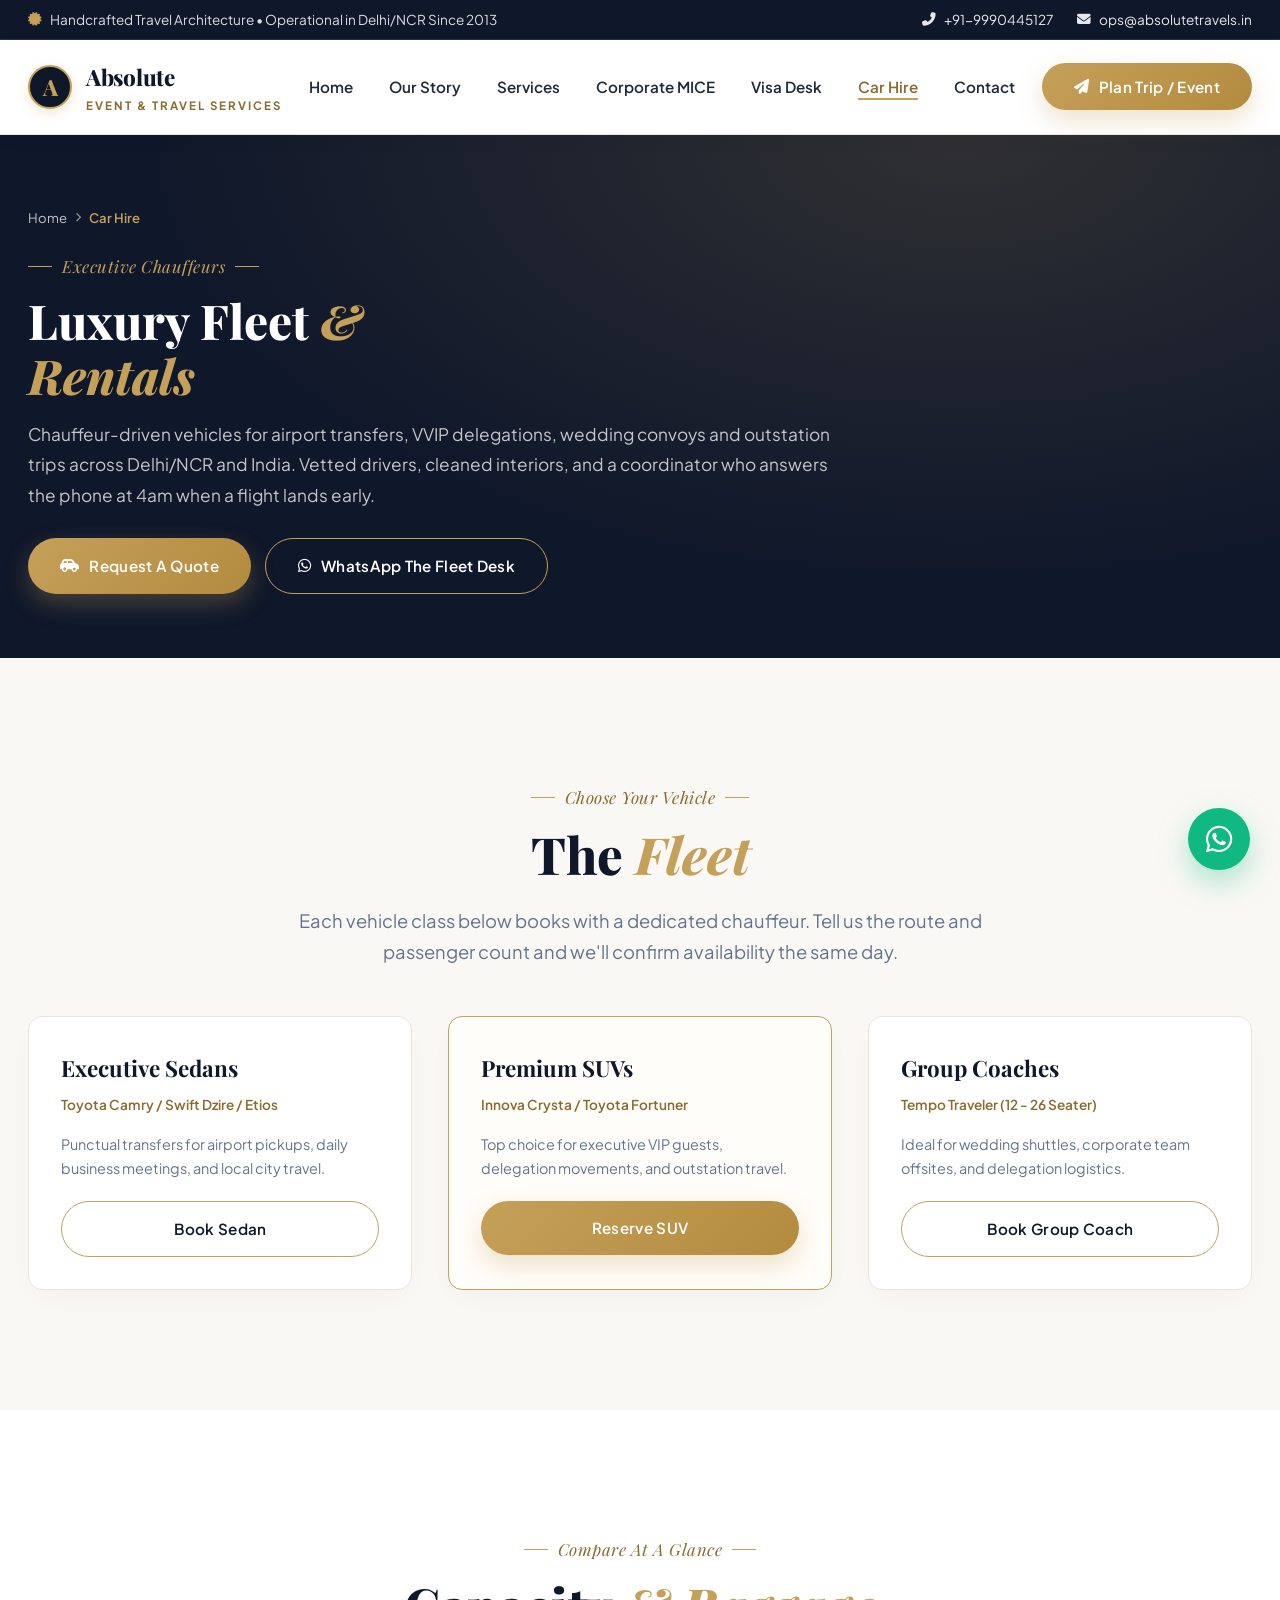
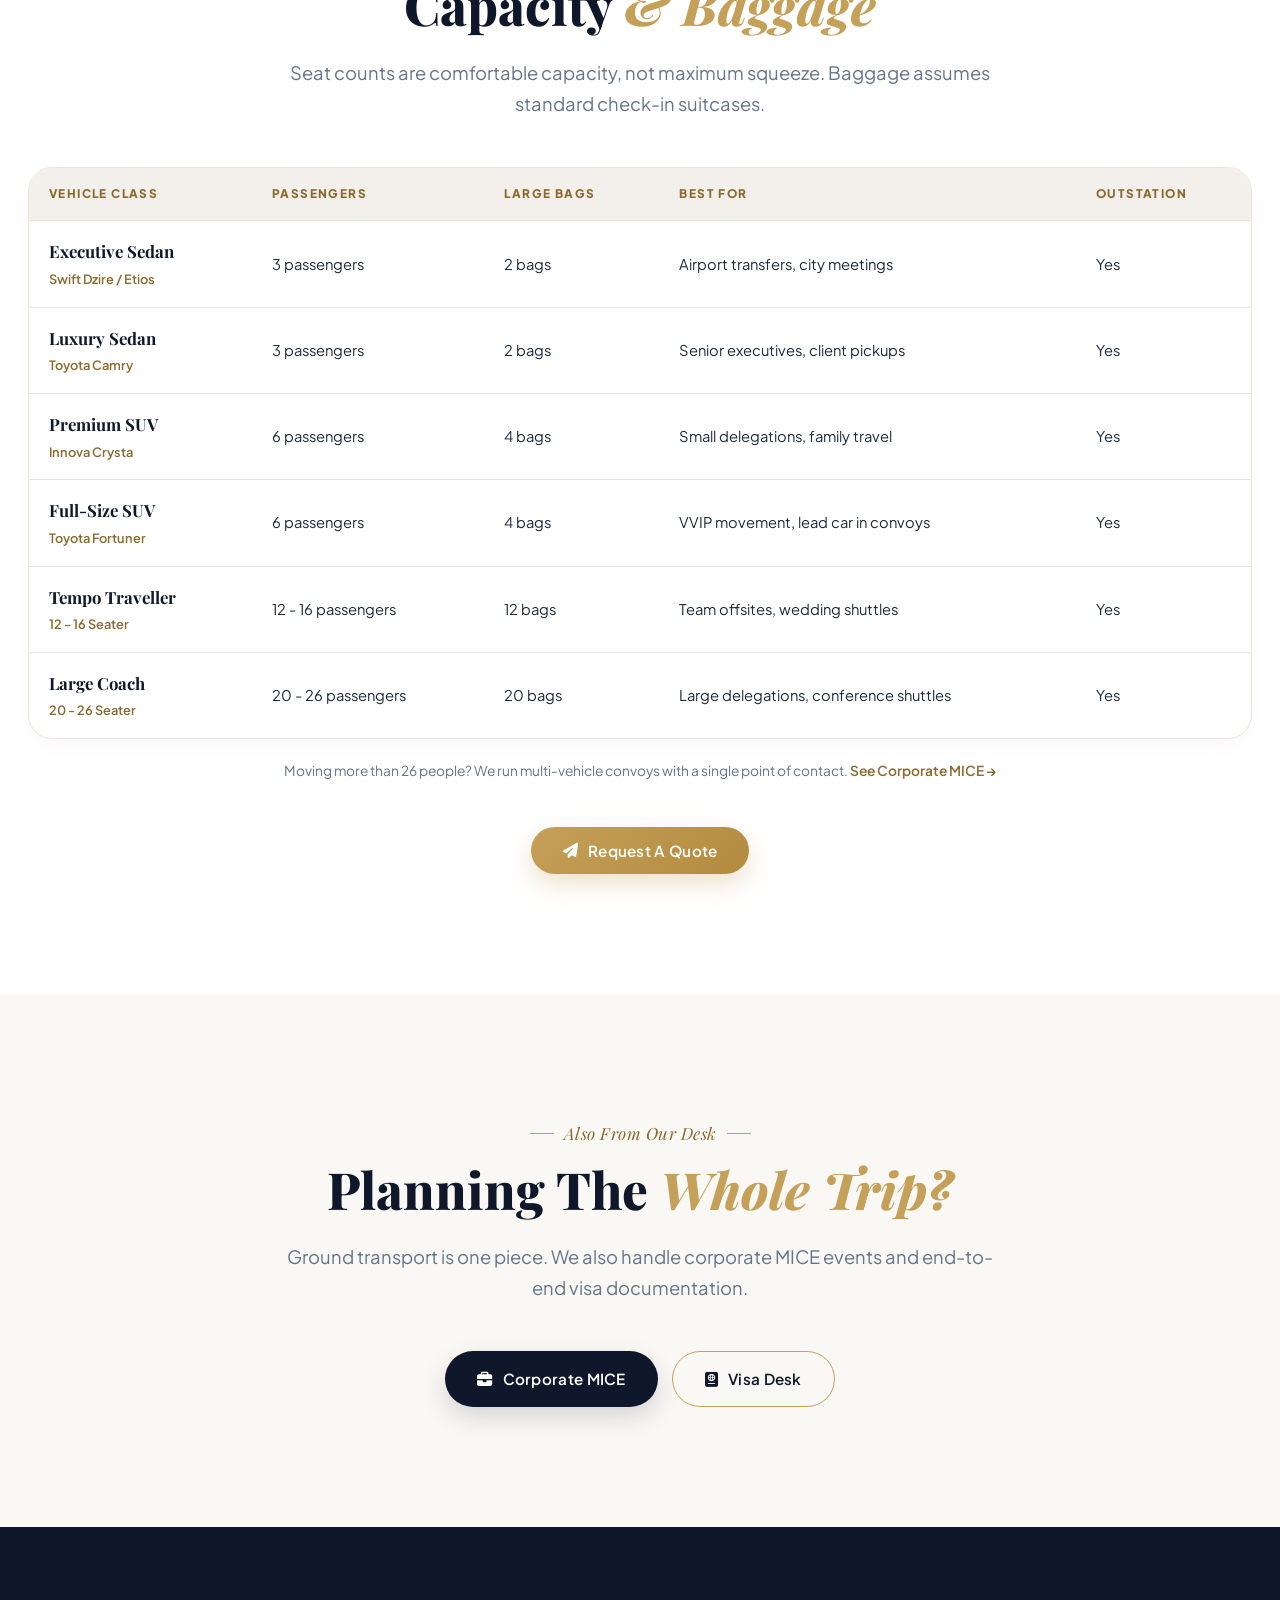
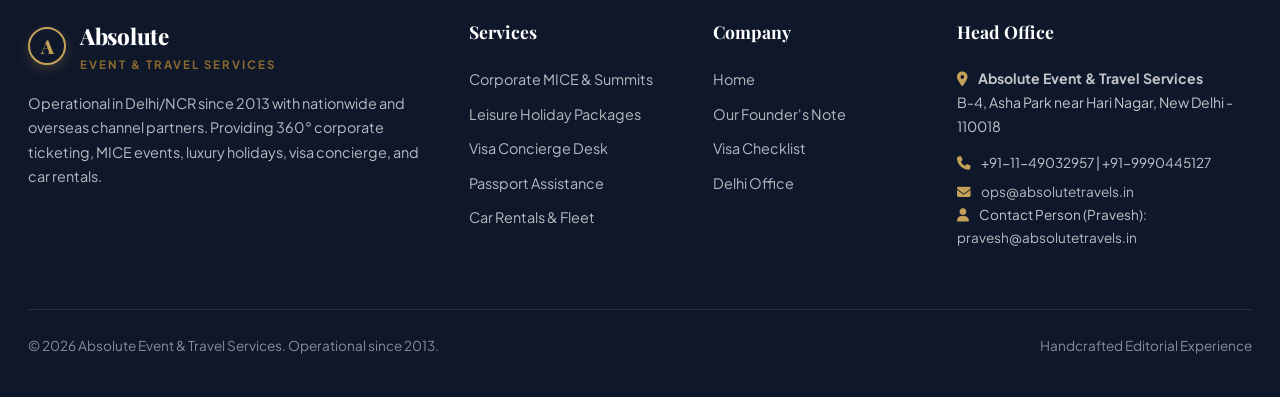
==== fleet.html @ 474b1822 "feat(site): split single page into Home / Visa / Fleet The site was one index.html with anchor navig" ====
<!DOCTYPE html>
<html lang="en">
<head>
  <meta charset="UTF-8">
  <meta name="viewport" content="width=device-width, initial-scale=1.0">
  <title>Car Rental Delhi NCR | Innova, Fortuner & Tempo Traveller Hire — Absolute Travels</title>
  <meta name="description" content="Chauffeur-driven car rental in Delhi/NCR since 2013. Executive sedans, Innova Crysta & Fortuner SUVs, and 12-26 seater Tempo Travellers for airport transfers, weddings, corporate offsites and outstation trips.">

  <!-- Canonical -->
  <link rel="canonical" href="https://absolutetravels.in/fleet.html">

  <link rel="icon" type="image/png" href="images/favicon.png">
  <link rel="apple-touch-icon" href="images/apple-touch-icon.png">

  <!-- OpenGraph -->
  <meta property="og:title" content="Executive Fleet & Car Rentals | Absolute Event & Travel Services">
  <meta property="og:description" content="Chauffeur-driven sedans, SUVs and group coaches across Delhi/NCR and outstation. Airport transfers, VVIP delegations and wedding convoys.">
  <meta property="og:type" content="website">
  <meta property="og:url" content="https://absolutetravels.in/fleet.html">
  <meta property="og:image" content="https://absolutetravels.in/images/hero_light.png">
  <meta name="twitter:card" content="summary_large_image">

  <!-- Fonts & Icons -->
  <link rel="preconnect" href="https://fonts.googleapis.com">
  <link rel="preconnect" href="https://fonts.gstatic.com" crossorigin>
  <link href="https://fonts.googleapis.com/css2?family=Playfair+Display:ital,wght@0,400;0,600;0,700;0,800;0,900;1,400;1,600&family=Plus+Jakarta+Sans:wght@300;400;500;600;700;800&family=Caveat:wght@600;700&display=swap" rel="stylesheet">
  <link rel="stylesheet" href="https://cdnjs.cloudflare.com/ajax/libs/font-awesome/6.4.0/css/all.min.css">

  <!-- Stylesheet -->
  <link rel="stylesheet" href="styles.css">

  <!-- Structured Data: Service + Breadcrumb -->
  <script type="application/ld+json">
  {
    "@context": "https://schema.org",
    "@type": "Service",
    "serviceType": "Chauffeur-Driven Car Rental",
    "name": "Executive Fleet & Car Rentals",
    "description": "Chauffeur-driven sedans, premium SUVs and 12-26 seater group coaches for airport transfers, corporate delegations, wedding convoys and outstation travel across Delhi/NCR and India.",
    "provider": {
      "@type": "TravelAgency",
      "name": "Absolute Event & Travel Services",
      "url": "https://absolutetravels.in/",
      "telephone": "+91-11-49032957",
      "address": {
        "@type": "PostalAddress",
        "streetAddress": "B-4, Asha Park near Hari Nagar",
        "addressLocality": "New Delhi",
        "postalCode": "110018",
        "addressRegion": "Delhi",
        "addressCountry": "IN"
      }
    },
    "areaServed": { "@type": "Place", "name": "Delhi NCR, India" }
  }
  </script>
  <script type="application/ld+json">
  {
    "@context": "https://schema.org",
    "@type": "BreadcrumbList",
    "itemListElement": [
      { "@type": "ListItem", "position": 1, "name": "Home", "item": "https://absolutetravels.in/" },
      { "@type": "ListItem", "position": 2, "name": "Car Hire", "item": "https://absolutetravels.in/fleet.html" }
    ]
  }
  </script>
</head>
<body>

  <!-- TOP ANNOUNCEMENT BAR -->
  <div class="top-bar">
    <div class="container">
      <div style="display: flex; align-items: center; gap: 8px;">
        <i class="fas fa-certificate" style="color: var(--color-gold);"></i>
        <span>Handcrafted Travel Architecture • Operational in Delhi/NCR Since 2013</span>
      </div>
      <div class="top-contacts">
        <a href="tel:+919990445127"><i class="fas fa-phone-alt"></i> +91-9990445127</a>
        <a href="mailto:ops@absolutetravels.in"><i class="fas fa-envelope"></i> ops@absolutetravels.in</a>
      </div>
    </div>
  </div>

  <!-- NAVIGATION BAR -->
  <nav class="navbar">
    <div class="container nav-container">
      <a href="index.html" class="brand-logo">
        <div class="stamp-logo">A</div>
        <div>
          <span class="brand-title">Absolute</span>
          <span class="brand-subtext">Event & Travel Services</span>
        </div>
      </a>

      <ul class="nav-links">
        <li><a href="index.html" class="nav-link">Home</a></li>
        <li><a href="index.html#story" class="nav-link">Our Story</a></li>
        <li><a href="index.html#services" class="nav-link">Services</a></li>
        <li><a href="index.html#mice" class="nav-link">Corporate MICE</a></li>
        <li><a href="visa.html" class="nav-link">Visa Desk</a></li>
        <li><a href="fleet.html" class="nav-link active">Car Hire</a></li>
        <li><a href="#contact" class="nav-link">Contact</a></li>
      </ul>

      <div style="display: flex; align-items: center; gap: 16px;">
        <button class="btn btn-gold trigger-modal nav-cta-desktop">
          <i class="fas fa-paper-plane"></i> Plan Trip / Event
        </button>
        <button class="nav-toggle" id="nav-toggle" aria-label="Open menu" aria-expanded="false" aria-controls="mobile-menu">
          <i class="fas fa-bars"></i>
        </button>
      </div>
    </div>

    <!-- MOBILE MENU (toggled ≤768px) -->
    <div class="mobile-menu" id="mobile-menu">
      <ul class="mobile-nav-links">
        <li><a href="index.html" class="mobile-nav-link">Home</a></li>
        <li><a href="index.html#story" class="mobile-nav-link">Our Story</a></li>
        <li><a href="index.html#services" class="mobile-nav-link">Services</a></li>
        <li><a href="index.html#mice" class="mobile-nav-link">Corporate MICE</a></li>
        <li><a href="visa.html" class="mobile-nav-link">Visa Desk</a></li>
        <li><a href="fleet.html" class="mobile-nav-link">Car Hire</a></li>
        <li><a href="#contact" class="mobile-nav-link">Contact</a></li>
      </ul>
      <button class="btn btn-gold trigger-modal" style="width: 100%; justify-content: center;">
        <i class="fas fa-paper-plane"></i> Plan Trip / Event
      </button>
    </div>
  </nav>

  <!-- ==========================================================================
       PAGE HERO
       ========================================================================== -->
  <header class="page-hero">
    <div class="container">
      <nav class="breadcrumb" aria-label="Breadcrumb">
        <a href="index.html">Home</a>
        <i class="fas fa-chevron-right" style="font-size: 0.6rem;"></i>
        <span aria-current="page">Car Hire</span>
      </nav>

      <span class="editorial-tag">Executive Chauffeurs</span>
      <h1 class="page-hero-title">Luxury Fleet <span>& Rentals</span></h1>
      <p class="page-hero-sub">
        Chauffeur-driven vehicles for airport transfers, VVIP delegations, wedding convoys and outstation
        trips across Delhi/NCR and India. Vetted drivers, cleaned interiors, and a coordinator who answers
        the phone at 4am when a flight lands early.
      </p>
      <div class="page-hero-actions">
        <button class="btn btn-gold trigger-modal">
          <i class="fas fa-car-side"></i> Request A Quote
        </button>
        <a href="https://wa.me/919990445127?text=Hello%20Absolute%20Travels!%20I%20would%20like%20a%20quote%20for%20car%20rental." target="_blank" rel="noopener" class="btn btn-outline-gold">
          <i class="fab fa-whatsapp"></i> WhatsApp The Fleet Desk
        </a>
      </div>
    </div>
  </header>

  <!-- ==========================================================================
       FLEET CARDS
       ========================================================================== -->
  <section class="fleet-section" id="fleet">
    <div class="container">
      <div style="text-align: center;">
        <span class="editorial-tag">Choose Your Vehicle</span>
        <h2 class="editorial-title">The <span>Fleet</span></h2>
        <p class="editorial-subtitle">Each vehicle class below books with a dedicated chauffeur. Tell us the route and passenger count and we'll confirm availability the same day.</p>
      </div>

      <div class="fleet-grid-light">
        <div class="fleet-item-white">
          <h3 style="font-family: var(--font-serif); font-size: 1.4rem; font-weight: 700; color: var(--color-navy); margin-bottom: 6px;">Executive Sedans</h3>
          <p style="font-size: 0.85rem; color: var(--color-gold-hover); font-weight: 600; margin-bottom: 16px;">Toyota Camry / Swift Dzire / Etios</p>
          <p style="font-size: 0.9rem; color: var(--text-muted); margin-bottom: 20px;">Punctual transfers for airport pickups, daily business meetings, and local city travel.</p>
          <a href="https://wa.me/919990445127?text=Hello%20Absolute%20Travels!%20I%20would%20like%20to%20book%20an%20Executive%20Sedan.%20Route%3A%20%0ADate%3A%20%0APassengers%3A%20" target="_blank" rel="noopener" class="btn btn-outline-gold" style="width: 100%; justify-content: center;">Book Sedan</a>
        </div>

        <div class="fleet-item-white" style="border-color: var(--color-gold); background: #FFFDF9;">
          <h3 style="font-family: var(--font-serif); font-size: 1.4rem; font-weight: 700; color: var(--color-navy); margin-bottom: 6px;">Premium SUVs</h3>
          <p style="font-size: 0.85rem; color: var(--color-gold-hover); font-weight: 600; margin-bottom: 16px;">Innova Crysta / Toyota Fortuner</p>
          <p style="font-size: 0.9rem; color: var(--text-muted); margin-bottom: 20px;">Top choice for executive VIP guests, delegation movements, and outstation travel.</p>
          <a href="https://wa.me/919990445127?text=Hello%20Absolute%20Travels!%20I%20would%20like%20to%20reserve%20a%20Premium%20SUV.%20Route%3A%20%0ADate%3A%20%0APassengers%3A%20" target="_blank" rel="noopener" class="btn btn-gold" style="width: 100%; justify-content: center;">Reserve SUV</a>
        </div>

        <div class="fleet-item-white">
          <h3 style="font-family: var(--font-serif); font-size: 1.4rem; font-weight: 700; color: var(--color-navy); margin-bottom: 6px;">Group Coaches</h3>
          <p style="font-size: 0.85rem; color: var(--color-gold-hover); font-weight: 600; margin-bottom: 16px;">Tempo Traveler (12 - 26 Seater)</p>
          <p style="font-size: 0.9rem; color: var(--text-muted); margin-bottom: 20px;">Ideal for wedding shuttles, corporate team offsites, and delegation logistics.</p>
          <a href="https://wa.me/919990445127?text=Hello%20Absolute%20Travels!%20I%20would%20like%20to%20book%20a%20Group%20Coach.%20Route%3A%20%0ADate%3A%20%0APassengers%3A%20" target="_blank" rel="noopener" class="btn btn-outline-gold" style="width: 100%; justify-content: center;">Book Group Coach</a>
        </div>
      </div>
    </div>
  </section>

  <!-- ==========================================================================
       CAPACITY & BAGGAGE SPECS
       This is the question every group booker actually has. Answering it on
       the page removes a round-trip before they'll ask for a quote.
       ========================================================================== -->
  <section class="services-section" style="background: var(--bg-surface);">
    <div class="container">
      <div style="text-align: center;">
        <span class="editorial-tag">Compare At A Glance</span>
        <h2 class="editorial-title">Capacity <span>& Baggage</span></h2>
        <p class="editorial-subtitle">Seat counts are comfortable capacity, not maximum squeeze. Baggage assumes standard check-in suitcases.</p>
      </div>

      <!-- VERIFY: confirm these seat/baggage figures against the actual fleet
           before this goes live. Getting a capacity number wrong on an airport
           run is the kind of error that loses a corporate account. -->
      <div class="spec-wrap">
        <table class="spec-table">
          <thead>
            <tr>
              <th scope="col">Vehicle Class</th>
              <th scope="col">Passengers</th>
              <th scope="col">Large Bags</th>
              <th scope="col">Best For</th>
              <th scope="col">Outstation</th>
            </tr>
          </thead>
          <tbody>
            <tr>
              <td><span class="spec-vehicle">Executive Sedan</span><span class="spec-models">Swift Dzire / Etios</span></td>
              <td>3 passengers</td>
              <td>2 bags</td>
              <td>Airport transfers, city meetings</td>
              <td>Yes</td>
            </tr>
            <tr>
              <td><span class="spec-vehicle">Luxury Sedan</span><span class="spec-models">Toyota Camry</span></td>
              <td>3 passengers</td>
              <td>2 bags</td>
              <td>Senior executives, client pickups</td>
              <td>Yes</td>
            </tr>
            <tr>
              <td><span class="spec-vehicle">Premium SUV</span><span class="spec-models">Innova Crysta</span></td>
              <td>6 passengers</td>
              <td>4 bags</td>
              <td>Small delegations, family travel</td>
              <td>Yes</td>
            </tr>
            <tr>
              <td><span class="spec-vehicle">Full-Size SUV</span><span class="spec-models">Toyota Fortuner</span></td>
              <td>6 passengers</td>
              <td>4 bags</td>
              <td>VVIP movement, lead car in convoys</td>
              <td>Yes</td>
            </tr>
            <tr>
              <td><span class="spec-vehicle">Tempo Traveller</span><span class="spec-models">12 - 16 Seater</span></td>
              <td>12 - 16 passengers</td>
              <td>12 bags</td>
              <td>Team offsites, wedding shuttles</td>
              <td>Yes</td>
            </tr>
            <tr>
              <td><span class="spec-vehicle">Large Coach</span><span class="spec-models">20 - 26 Seater</span></td>
              <td>20 - 26 passengers</td>
              <td>20 bags</td>
              <td>Large delegations, conference shuttles</td>
              <td>Yes</td>
            </tr>
          </tbody>
        </table>
      </div>

      <p style="text-align: center; font-size: 0.86rem; color: var(--text-muted); margin-top: 20px;">
        Moving more than 26 people? We run multi-vehicle convoys with a single point of contact.
        <a href="index.html#mice" style="color: var(--color-gold-hover); font-weight: 600;">See Corporate MICE →</a>
      </p>

      <div style="text-align: center; margin-top: 44px;">
        <button class="btn btn-gold trigger-modal">
          <i class="fas fa-paper-plane"></i> Request A Quote
        </button>
      </div>
    </div>
  </section>

  <!-- ==========================================================================
       CROSS-LINK: don't dead-end the page
       ========================================================================== -->
  <section class="fleet-section">
    <div class="container">
      <div style="text-align: center;">
        <span class="editorial-tag">Also From Our Desk</span>
        <h2 class="editorial-title">Planning The <span>Whole Trip?</span></h2>
        <p class="editorial-subtitle">Ground transport is one piece. We also handle corporate MICE events and end-to-end visa documentation.</p>
        <div style="display: flex; gap: 14px; justify-content: center; flex-wrap: wrap; margin-top: 8px;">
          <a href="index.html#mice" class="btn btn-navy"><i class="fas fa-briefcase"></i> Corporate MICE</a>
          <a href="visa.html" class="btn btn-outline-gold"><i class="fas fa-passport"></i> Visa Desk</a>
        </div>
      </div>
    </div>
  </section>

  <!-- ==========================================================================
       EDITORIAL FOOTER & CONTACT
       Keep this block byte-identical across index.html / visa.html / fleet.html
       ========================================================================== -->
  <footer class="footer-editorial" id="contact">
    <div class="container">
      <div class="footer-grid-editorial">
        <div>
          <div class="brand-logo" style="margin-bottom: 16px;">
            <div class="stamp-logo" style="width: 38px; height: 38px; font-size: 1.2rem;">A</div>
            <div>
              <span class="brand-title" style="color: #FFF;">Absolute</span>
              <span class="brand-subtext">Event & Travel Services</span>
            </div>
          </div>
          <p style="font-size: 0.9rem; color: rgba(255,255,255,0.7); line-height: 1.7;">
            Operational in Delhi/NCR since 2013 with nationwide and overseas channel partners. Providing 360° corporate ticketing, MICE events, luxury holidays, visa concierge, and car rentals.
          </p>
        </div>

        <div>
          <h4 style="font-family: var(--font-serif); font-size: 1.1rem; color: #FFF; margin-bottom: 20px;">Services</h4>
          <ul style="list-style: none; display: flex; flex-direction: column; gap: 10px; font-size: 0.9rem;">
            <li><a href="index.html#mice">Corporate MICE & Summits</a></li>
            <li><a href="index.html#services">Leisure Holiday Packages</a></li>
            <li><a href="visa.html">Visa Concierge Desk</a></li>
            <li><a href="visa.html">Passport Assistance</a></li>
            <li><a href="fleet.html">Car Rentals & Fleet</a></li>
          </ul>
        </div>

        <div>
          <h4 style="font-family: var(--font-serif); font-size: 1.1rem; color: #FFF; margin-bottom: 20px;">Company</h4>
          <ul style="list-style: none; display: flex; flex-direction: column; gap: 10px; font-size: 0.9rem;">
            <li><a href="index.html">Home</a></li>
            <li><a href="index.html#story">Our Founder's Note</a></li>
            <li><a href="visa.html">Visa Checklist</a></li>
            <li><a href="index.html#contact">Delhi Office</a></li>
          </ul>
        </div>

        <div>
          <h4 style="font-family: var(--font-serif); font-size: 1.1rem; color: #FFF; margin-bottom: 20px;">Head Office</h4>
          <p style="font-size: 0.88rem; color: rgba(255,255,255,0.75); line-height: 1.7; margin-bottom: 12px;">
            <i class="fas fa-map-marker-alt" style="color: var(--color-gold); margin-right: 8px;"></i>
            <strong>Absolute Event & Travel Services</strong><br>
            B-4, Asha Park near Hari Nagar, New Delhi - 110018
          </p>
          <p style="font-size: 0.85rem; color: rgba(255,255,255,0.75); margin-bottom: 6px;">
            <i class="fas fa-phone" style="color: var(--color-gold); margin-right: 8px;"></i> +91-11-49032957 | +91-9990445127
          </p>
          <p style="font-size: 0.85rem; color: rgba(255,255,255,0.75);">
            <i class="fas fa-envelope" style="color: var(--color-gold); margin-right: 8px;"></i> <a href="mailto:ops@absolutetravels.in">ops@absolutetravels.in</a><br>
            <i class="fas fa-user" style="color: var(--color-gold); margin-right: 8px;"></i> Contact Person (Pravesh): <a href="mailto:pravesh@absolutetravels.in">pravesh@absolutetravels.in</a>
          </p>
        </div>
      </div>

      <div style="border-top: 1px solid rgba(255,255,255,0.1); padding-top: 24px; display: flex; justify-content: space-between; align-items: center; font-size: 0.85rem; color: rgba(255,255,255,0.5);">
        <p>© 2026 Absolute Event & Travel Services. Operational since 2013.</p>
        <p>Handcrafted Editorial Experience</p>
      </div>
    </div>
  </footer>

  <!-- MODAL INQUIRY POPUP (LIGHT THEME) -->
  <div class="modal-backdrop-light" id="inquiry-modal" role="dialog" aria-modal="true" aria-labelledby="modal-heading">
    <div class="modal-card-light">
      <button class="modal-close" aria-label="Close inquiry form" style="position: absolute; top: 20px; right: 20px; background: none; border: none; font-size: 1.5rem; cursor: pointer; color: var(--text-muted);">&times;</button>

      <span class="editorial-tag" style="margin-bottom: 8px;">Direct Desk</span>
      <h3 id="modal-heading" style="font-family: var(--font-serif); font-size: 1.8rem; font-weight: 800; color: var(--color-navy); margin-bottom: 8px;">
        Plan Your Travel or Event
      </h3>
      <p style="font-size: 0.9rem; color: var(--text-muted); margin-bottom: 24px;">
        Fill out your details and Pravesh or a senior travel consultant will connect with you within 30 minutes.
      </p>

      <form id="modal-inquiry-form">
        <input type="hidden" name="access_key" value="988f6dc3-a239-4a34-829d-a376a994d386">
        <input type="hidden" name="subject" value="New Website Inquiry — Absolute Travels">
        <input type="hidden" name="from_name" value="Absolute Travels Website">
        <!-- honeypot: bots fill this, humans don't -->
        <input type="checkbox" name="botcheck" tabindex="-1" autocomplete="off" style="display:none">

        <div class="field-group" style="margin-bottom: 16px;">
          <label>Your Full Name</label>
          <input type="text" class="input-light" id="modal-name" name="name" placeholder="e.g. Rahul Verma" required>
        </div>

        <div class="field-group" style="margin-bottom: 16px;">
          <label>Mobile Number / WhatsApp</label>
          <input type="tel" class="input-light" id="modal-phone" name="phone" placeholder="e.g. +91 98765 43210" required>
        </div>

        <div class="field-group" style="margin-bottom: 16px;">
          <label>Service Category</label>
          <!-- pre-selected to this page's service -->
          <select class="input-light" id="modal-service-type" name="service">
            <option value="car" selected>Executive Car Rental</option>
            <option value="corporate">Corporate MICE / Event Summit</option>
            <option value="holiday">Bespoke Holiday Package</option>
            <option value="visa">Visa / Passport Assistance</option>
          </select>
        </div>

        <div class="field-group" style="margin-bottom: 24px;">
          <label>Event / Journey Notes</label>
          <textarea class="input-light" id="modal-notes" name="notes" rows="3" placeholder="Pickup and drop locations, dates, number of passengers, and how many days you need the vehicle..."></textarea>
        </div>

        <button type="submit" class="btn btn-gold" style="width: 100%; justify-content: center; font-size: 1rem;">
          <i class="fab fa-whatsapp"></i> Send Inquiry
        </button>

        <p id="modal-status" class="modal-status" role="status" aria-live="polite"></p>
      </form>
    </div>
  </div>

  <!-- FLOATING WHATSAPP BUTTON -->
  <a href="https://wa.me/919990445127?text=Hello%20Absolute%20Travels!%20I%20would%20like%20a%20quote%20for%20car%20rental." target="_blank" rel="noopener" class="whatsapp-concierge" aria-label="Direct WhatsApp Concierge">
    <i class="fab fa-whatsapp"></i>
  </a>

  <!-- Script -->
  <script src="script.js"></script>
</body>
</html>
---- styles.css ----
/* ==========================================================================
   ABSOLUTE EVENT & TRAVEL SERVICES — LUXURY EDITORIAL WHITE THEME
   Aesthetic: High-End Editorial, Warm Alabaster, Champagne Gold & Royal Navy
   Inspired by: Condé Nast Traveler & Bespoke Luxury Event Concierges
   ========================================================================== */

@import url('https://fonts.googleapis.com/css2?family=Playfair+Display:ital,wght@0,400;0,600;0,700;0,800;0,900;1,400;1,600&family=Plus+Jakarta+Sans:wght@300;400;500;600;700;800&family=Caveat:wght@600;700&display=swap');

:root {
  /* Color Palette — Luxury White Theme */
  --bg-body: #FAF8F5;          /* Warm Porcelain / Alabaster */
  --bg-surface: #FFFFFF;       /* Crisp Pure White */
  --bg-subtle: #F3EFEA;        /* Soft Warm Sand */
  --bg-dark-accent: #0F172A;   /* Royal Deep Navy for High Contrast */
  
  --color-gold: #C5A059;       /* Champagne Royal Gold (decorative fills only) */
  --color-gold-hover: #8A6A2E; /* Darkened for WCAG AA text contrast on light bg */
  --color-gold-light: #F7F3E9;
  --color-emerald: #0F766E;    /* Refined Emerald */
  --color-navy: #0F172A;       /* Deep Navy Text */
  
  --text-main: #1E293B;        /* High-contrast Slate Text */
  --text-muted: #64748B;       /* Warm Medium Grey */
  --text-light: #94A3B8;
  
  --border-light: #EBE6DC;     /* Warm Gold-tinted border */
  --border-gold: rgba(197, 160, 89, 0.4);
  
  /* Radii & Shadows */
  --radius-sm: 6px;
  --radius-md: 14px;
  --radius-lg: 24px;
  --radius-full: 9999px;
  
  --shadow-soft: 0 10px 30px -10px rgba(15, 23, 42, 0.05);
  --shadow-hover: 0 20px 45px -15px rgba(197, 160, 89, 0.2);
  --shadow-deep: 0 25px 60px -15px rgba(15, 23, 42, 0.12);
  
  /* Typography */
  --font-serif: 'Playfair Display', Georgia, serif;
  --font-sans: 'Plus Jakarta Sans', sans-serif;
  --font-hand: 'Caveat', cursive;
}

/* Base Styles */
* {
  margin: 0;
  padding: 0;
  box-sizing: border-box;
}

html {
  scroll-behavior: smooth;
  scroll-padding-top: 90px; /* offset for sticky navbar when jumping to anchors */
}

body {
  font-family: var(--font-sans);
  background-color: var(--bg-body);
  color: var(--text-main);
  line-height: 1.7;
  overflow-x: hidden;
  -webkit-font-smoothing: antialiased;
}

a {
  color: inherit;
  text-decoration: none;
  transition: all 0.3s ease;
}

img {
  max-width: 100%;
  height: auto;
  display: block;
}

.container {
  width: 100%;
  max-width: 1280px;
  margin: 0 auto;
  padding: 0 28px;
}

/* Luxury Cards */
.luxury-card {
  background: var(--bg-surface);
  border: 1px solid var(--border-light);
  border-radius: var(--radius-md);
  padding: 36px;
  box-shadow: var(--shadow-soft);
  transition: all 0.4s cubic-bezier(0.16, 1, 0.3, 1);
  position: relative;
}

.luxury-card:hover {
  transform: translateY(-5px);
  border-color: var(--color-gold);
  box-shadow: var(--shadow-hover);
}

/* Buttons */
.btn {
  display: inline-flex;
  align-items: center;
  gap: 10px;
  padding: 14px 32px;
  border-radius: var(--radius-full);
  font-family: var(--font-sans);
  font-weight: 600;
  font-size: 0.95rem;
  letter-spacing: 0.3px;
  cursor: pointer;
  border: none;
  transition: all 0.3s ease;
}

.btn-gold {
  background: linear-gradient(135deg, #C5A059 0%, #B38B3F 100%);
  color: #FFFFFF;
  box-shadow: 0 10px 25px rgba(197, 160, 89, 0.3);
}

.btn-gold:hover {
  transform: translateY(-2px);
  box-shadow: 0 15px 35px rgba(197, 160, 89, 0.45);
  background: linear-gradient(135deg, #D4AF37 0%, #C5A059 100%);
}

.btn-navy {
  background: var(--color-navy);
  color: #FFFFFF;
  box-shadow: 0 10px 25px rgba(15, 23, 42, 0.15);
}

.btn-navy:hover {
  background: #1E293B;
  transform: translateY(-2px);
  box-shadow: 0 15px 30px rgba(15, 23, 42, 0.25);
}

.btn-outline-gold {
  background: transparent;
  color: var(--color-navy);
  border: 1px solid var(--color-gold);
}

.btn-outline-gold:hover {
  background: var(--color-gold-light);
  color: var(--color-gold-hover);
  border-color: var(--color-gold-hover);
}

/* Section Titles & Editorial Styling */
.editorial-tag {
  display: inline-flex;
  align-items: center;
  gap: 10px;
  font-family: var(--font-serif);
  font-style: italic;
  font-size: 1.05rem;
  color: var(--color-gold-hover);
  letter-spacing: 0.5px;
  margin-bottom: 12px;
}

.editorial-tag::before, .editorial-tag::after {
  content: '';
  display: inline-block;
  width: 24px;
  height: 1px;
  background: var(--color-gold);
}

.editorial-title {
  font-family: var(--font-serif);
  font-size: 3.2rem;
  font-weight: 800;
  line-height: 1.2;
  color: var(--color-navy);
  margin-bottom: 20px;
}

.editorial-title span {
  color: var(--color-gold);
  font-style: italic;
}

.editorial-subtitle {
  font-size: 1.15rem;
  color: var(--text-muted);
  max-width: 720px;
  margin: 0 auto 48px auto;
  font-weight: 400;
}

/* ==========================================================================
   TOP ANNOUNCEMENT BAR & NAVIGATION BAR
   ========================================================================== */
.top-bar {
  background: var(--color-navy);
  color: rgba(255, 255, 255, 0.85);
  font-size: 0.85rem;
  padding: 8px 0;
  border-bottom: 1px solid rgba(255, 255, 255, 0.1);
}

.top-bar .container {
  display: flex;
  justify-content: space-between;
  align-items: center;
}

.top-contacts {
  display: flex;
  gap: 24px;
}

.top-contacts a {
  display: flex;
  align-items: center;
  gap: 8px;
  color: rgba(255, 255, 255, 0.9);
}

.top-contacts a:hover {
  color: var(--color-gold);
}

.navbar {
  position: sticky;
  top: 0;
  z-index: 1000;
  background: rgba(255, 255, 255, 0.96);
  backdrop-filter: blur(16px);
  border-bottom: 1px solid var(--border-light);
  padding: 18px 0;
  box-shadow: 0 4px 20px rgba(0,0,0,0.03);
}

.nav-container {
  display: flex;
  align-items: center;
  justify-content: space-between;
}

.brand-logo {
  display: flex;
  align-items: center;
  gap: 14px;
}

.stamp-logo {
  width: 44px;
  height: 44px;
  border-radius: 50%;
  background: var(--color-navy);
  color: var(--color-gold);
  display: flex;
  align-items: center;
  justify-content: center;
  font-family: var(--font-serif);
  font-weight: 800;
  font-size: 1.4rem;
  border: 2px solid var(--color-gold);
  box-shadow: 0 4px 12px rgba(197, 160, 89, 0.25);
}

.brand-title {
  font-family: var(--font-serif);
  font-size: 1.4rem;
  font-weight: 800;
  color: var(--color-navy);
  letter-spacing: -0.3px;
}

.brand-subtext {
  font-size: 0.72rem;
  color: var(--color-gold-hover);
  letter-spacing: 2px;
  text-transform: uppercase;
  font-weight: 700;
  display: block;
}

.nav-links {
  display: flex;
  gap: 36px;
  list-style: none;
}

.nav-link {
  font-weight: 600;
  font-size: 0.95rem;
  color: var(--text-main);
  position: relative;
  padding: 4px 0;
}

.nav-link:hover, .nav-link.active {
  color: var(--color-gold-hover);
}

.nav-link::after {
  content: '';
  position: absolute;
  bottom: 0;
  left: 0;
  width: 0%;
  height: 2px;
  background: var(--color-gold);
  transition: width 0.3s ease;
}

.nav-link:hover::after, .nav-link.active::after {
  width: 100%;
}

/* Mobile hamburger toggle + menu (hidden on desktop) */
.nav-toggle {
  display: none;
  background: none;
  border: none;
  cursor: pointer;
  font-size: 1.5rem;
  color: var(--color-navy);
  padding: 4px 8px;
  line-height: 1;
}

.mobile-menu {
  display: none;
  flex-direction: column;
  gap: 18px;
  padding: 20px 28px 28px;
  background: rgba(255, 255, 255, 0.98);
  border-top: 1px solid var(--border-light);
  box-shadow: var(--shadow-soft);
}

.mobile-menu.open {
  display: flex;
}

.mobile-nav-links {
  list-style: none;
  display: flex;
  flex-direction: column;
  gap: 4px;
}

.mobile-nav-link {
  display: block;
  padding: 12px 4px;
  font-weight: 600;
  font-size: 1rem;
  color: var(--text-main);
  border-bottom: 1px solid var(--border-light);
}

.mobile-nav-link:hover {
  color: var(--color-gold-hover);
}

/* ==========================================================================
   HERO SECTION — EDITORIAL LAYOUT
   ========================================================================== */
.hero-editorial {
  padding: 70px 0 100px 0;
  background: linear-gradient(180deg, #FAF8F5 0%, #F3EFEA 100%);
  position: relative;
  overflow: hidden;
}

.hero-grid {
  display: grid;
  grid-template-columns: 1.1fr 0.9fr;
  gap: 60px;
  align-items: center;
}

.hero-tag {
  display: inline-flex;
  align-items: center;
  gap: 10px;
  background: var(--color-gold-light);
  border: 1px solid var(--border-gold);
  color: var(--color-gold-hover);
  padding: 6px 18px;
  border-radius: var(--radius-full);
  font-size: 0.85rem;
  font-weight: 700;
  letter-spacing: 1px;
  text-transform: uppercase;
  margin-bottom: 20px;
}

.hero-headline {
  font-family: var(--font-serif);
  font-size: 3.6rem;
  font-weight: 800;
  line-height: 1.15;
  color: var(--color-navy);
  margin-bottom: 24px;
}

.hero-headline em {
  font-style: italic;
  color: var(--color-gold);
  font-weight: 400;
}

.hero-description {
  font-size: 1.15rem;
  color: var(--text-muted);
  line-height: 1.8;
  margin-bottom: 36px;
}

/* Staggered Frame Gallery */
.staggered-gallery {
  position: relative;
  height: 520px;
}

.frame-main {
  position: absolute;
  top: 0;
  right: 0;
  width: 85%;
  height: 440px;
  border-radius: var(--radius-lg);
  overflow: hidden;
  box-shadow: var(--shadow-deep);
  border: 6px solid #FFFFFF;
}

.frame-main img {
  width: 100%;
  height: 100%;
  object-fit: cover;
  transition: transform 0.8s cubic-bezier(0.16, 1, 0.3, 1);
}

.staggered-gallery:hover .frame-main img {
  transform: scale(1.04);
}

.frame-secondary {
  position: absolute;
  bottom: 0;
  left: 0;
  width: 55%;
  height: 260px;
  border-radius: var(--radius-md);
  overflow: hidden;
  box-shadow: var(--shadow-deep);
  border: 6px solid #FFFFFF;
  z-index: 2;
}

.frame-secondary img {
  width: 100%;
  height: 100%;
  object-fit: cover;
}

.wax-seal-badge {
  position: absolute;
  top: -20px;
  left: 40px;
  width: 90px;
  height: 90px;
  border-radius: 50%;
  background: linear-gradient(135deg, #C5A059 0%, #9A752B 100%);
  color: #FFFFFF;
  display: flex;
  flex-direction: column;
  align-items: center;
  justify-content: center;
  text-align: center;
  font-family: var(--font-serif);
  font-size: 0.72rem;
  font-weight: 700;
  box-shadow: 0 10px 25px rgba(197, 160, 89, 0.4);
  z-index: 3;
  border: 2px solid #FFFFFF;
}

/* Floating Inquiry Pill Bar */
.inquiry-pill-bar {
  background: #FFFFFF;
  border: 1px solid var(--border-light);
  border-radius: var(--radius-lg);
  padding: 24px;
  box-shadow: var(--shadow-deep);
  margin-top: 30px;
}

.pill-tabs {
  display: flex;
  flex-wrap: wrap;
  gap: 10px;
  margin-bottom: 20px;
  border-bottom: 1px solid var(--border-light);
  padding-bottom: 14px;
}

.pill-tab {
  background: var(--bg-body);
  border: 1px solid var(--border-light);
  color: var(--text-main);
  padding: 10px 20px;
  border-radius: var(--radius-full);
  font-size: 0.9rem;
  font-weight: 600;
  cursor: pointer;
  transition: all 0.3s ease;
  display: flex;
  align-items: center;
  gap: 8px;
}

.pill-tab.active, .pill-tab:hover {
  background: var(--color-navy);
  color: #FFFFFF;
  border-color: var(--color-navy);
}

.form-grid-light {
  display: grid;
  grid-template-columns: repeat(2, minmax(0, 1fr));
  gap: 18px;
  align-items: start;
}

/* Submit button spans the full width beneath the 2x2 field grid */
.form-grid-light > .btn {
  grid-column: 1 / -1;
  justify-content: center;
}

.field-group {
  display: flex;
  flex-direction: column;
  gap: 6px;
}

.field-group label {
  font-size: 0.75rem;
  font-weight: 700;
  text-transform: uppercase;
  letter-spacing: 1px;
  color: var(--color-gold-hover);
}

.input-light {
  background: var(--bg-body);
  border: 1px solid var(--border-light);
  border-radius: var(--radius-sm);
  padding: 12px 14px;
  color: var(--text-main);
  font-family: var(--font-sans);
  font-size: 0.95rem;
  outline: none;
  transition: all 0.3s ease;
  width: 100%;
  min-width: 0; /* let inputs shrink with their grid column, no native-control blowout */
  height: 46px; /* uniform control height across text/select/number/date */
}

/* Textarea (modal notes) opts out of the fixed control height */
textarea.input-light {
  height: auto;
}

.input-light:focus {
  border-color: var(--color-gold);
  background: #FFFFFF;
  box-shadow: 0 0 0 3px rgba(197, 160, 89, 0.15);
}

/* ==========================================================================
   FOUNDER'S LETTER / HUMAN TOUCH SECTION
   ========================================================================== */
.human-touch-section {
  padding: 120px 0;
  background: #FFFFFF;
}

.founder-box {
  background: var(--bg-body);
  border: 1px solid var(--border-light);
  border-radius: var(--radius-lg);
  padding: 60px;
  display: grid;
  grid-template-columns: 1fr 1.3fr;
  gap: 60px;
  align-items: center;
  box-shadow: var(--shadow-soft);
}

.founder-image-wrapper {
  position: relative;
  border-radius: var(--radius-md);
  overflow: hidden;
  border: 4px solid #FFFFFF;
  box-shadow: var(--shadow-deep);
}

.founder-image-wrapper img {
  width: 100%;
  height: 420px;
  object-fit: cover;
}

.founder-tag-overlay {
  position: absolute;
  bottom: 20px;
  left: 20px;
  right: 20px;
  background: rgba(15, 23, 42, 0.9);
  backdrop-filter: blur(10px);
  color: #FFFFFF;
  padding: 16px;
  border-radius: var(--radius-sm);
  text-align: center;
}

.founder-quote {
  font-family: var(--font-serif);
  font-size: 1.8rem;
  font-weight: 700;
  line-height: 1.35;
  color: var(--color-navy);
  margin-bottom: 24px;
}

.founder-body {
  font-size: 1.05rem;
  color: var(--text-muted);
  line-height: 1.8;
  margin-bottom: 28px;
}

.signature-block {
  display: flex;
  align-items: center;
  justify-content: space-between;
  border-top: 1px solid var(--border-light);
  padding-top: 20px;
}

.signature-name {
  font-family: var(--font-hand);
  font-size: 2.2rem;
  color: var(--color-navy);
  font-weight: 700;
}

/* ==========================================================================
   SERVICES & DIVISIONS
   ========================================================================== */
.services-section {
  padding: 120px 0;
  background: var(--bg-body);
}

.services-grid {
  display: grid;
  grid-template-columns: repeat(3, 1fr);
  gap: 36px;
}

.service-card-white {
  background: #FFFFFF;
  border: 1px solid var(--border-light);
  border-radius: var(--radius-md);
  padding: 40px 32px;
  box-shadow: var(--shadow-soft);
  transition: all 0.4s ease;
  display: flex;
  flex-direction: column;
  height: 100%;
}

.service-card-white:hover {
  transform: translateY(-6px);
  border-color: var(--color-gold);
  box-shadow: var(--shadow-hover);
}

.service-num {
  font-family: var(--font-serif);
  font-size: 2.4rem;
  font-weight: 800;
  color: var(--color-gold);
  opacity: 0.4;
  margin-bottom: 12px;
}

.service-title-white {
  font-family: var(--font-serif);
  font-size: 1.6rem;
  font-weight: 700;
  color: var(--color-navy);
  margin-bottom: 14px;
}

.service-feature-list {
  list-style: none;
  margin: 24px 0;
  display: flex;
  flex-direction: column;
  gap: 12px;
}

.service-feature-list li {
  display: flex;
  align-items: center;
  gap: 12px;
  font-size: 0.95rem;
  color: var(--text-muted);
}

.service-feature-list li i {
  color: var(--color-gold);
}

/* ==========================================================================
   VISA CONCIERGE DESK (LIGHT THEME)
   ========================================================================== */
.visa-section {
  padding: 120px 0;
  background: #FFFFFF;
}

.visa-card-container {
  background: var(--bg-body);
  border: 1px solid var(--border-light);
  border-radius: var(--radius-lg);
  padding: 48px;
  display: grid;
  grid-template-columns: 1fr 1.3fr;
  gap: 48px;
}

.country-grid-light {
  display: grid;
  grid-template-columns: repeat(2, 1fr);
  gap: 14px;
  margin-top: 24px;
}

.country-pill-btn {
  background: #FFFFFF;
  border: 1px solid var(--border-light);
  padding: 16px;
  border-radius: var(--radius-sm);
  font-weight: 600;
  color: var(--color-navy);
  display: flex;
  align-items: center;
  gap: 12px;
  cursor: pointer;
  transition: all 0.3s ease;
}

.country-pill-btn:hover, .country-pill-btn.active {
  border-color: var(--color-gold);
  background: var(--color-gold-light);
  color: var(--color-gold-hover);
}

.visa-detail-card {
  background: #FFFFFF;
  border: 1px solid var(--border-gold);
  border-radius: var(--radius-md);
  padding: 36px;
  box-shadow: var(--shadow-soft);
}

/* ==========================================================================
   CAR HIRE FLEET (LIGHT THEME)
   ========================================================================== */
.fleet-section {
  padding: 120px 0;
  background: var(--bg-body);
}

.fleet-grid-light {
  display: grid;
  grid-template-columns: repeat(3, 1fr);
  gap: 36px;
}

.fleet-item-white {
  background: #FFFFFF;
  border: 1px solid var(--border-light);
  border-radius: var(--radius-md);
  padding: 32px;
  box-shadow: var(--shadow-soft);
  transition: all 0.3s ease;
}

.fleet-item-white:hover {
  transform: translateY(-5px);
  border-color: var(--color-navy);
  box-shadow: var(--shadow-hover);
}

/* ==========================================================================
   HUMAN STORIES & TESTIMONIALS
   ========================================================================== */
.stories-section {
  padding: 120px 0;
  background: #FFFFFF;
}

.story-card {
  background: var(--bg-body);
  border: 1px solid var(--border-light);
  border-radius: var(--radius-md);
  padding: 36px;
  position: relative;
}

.story-card::before {
  content: '“';
  font-family: var(--font-serif);
  font-size: 5rem;
  color: var(--color-gold);
  opacity: 0.25;
  position: absolute;
  top: 10px;
  right: 24px;
}

.stories-grid {
  display: grid;
  grid-template-columns: repeat(3, 1fr);
  gap: 32px;
}

/* ==========================================================================
   PROOF STAT STRIP
   ========================================================================== */
.proof-section {
  padding: 70px 0;
  background: var(--color-navy);
}

.proof-grid {
  display: grid;
  grid-template-columns: repeat(5, 1fr);
  gap: 24px;
  text-align: center;
}

.proof-num {
  font-family: var(--font-serif);
  font-size: 3rem;
  font-weight: 800;
  color: var(--color-gold);
  line-height: 1;
  display: block;
}

.proof-num span {
  color: #FFFFFF;
  font-size: 1.6rem;
}

.proof-label {
  margin-top: 10px;
  font-size: 0.85rem;
  letter-spacing: 1px;
  text-transform: uppercase;
  color: rgba(255, 255, 255, 0.75);
  font-weight: 600;
}

/* ==========================================================================
   CASE STUDY
   ========================================================================== */
.casestudy-section {
  padding: 120px 0;
  background: #FFFFFF;
}

.casestudy-card {
  display: grid;
  grid-template-columns: 0.9fr 1.1fr;
  gap: 48px;
  align-items: center;
  background: var(--bg-body);
  border: 1px solid var(--border-light);
  border-radius: var(--radius-lg);
  padding: 40px;
  margin-top: 40px;
  box-shadow: var(--shadow-soft);
}

.casestudy-media {
  border-radius: var(--radius-md);
  overflow: hidden;
  border: 4px solid #FFFFFF;
  box-shadow: var(--shadow-deep);
}

.casestudy-media img {
  width: 100%;
  height: 420px;
  object-fit: cover;
}

.casestudy-kicker {
  font-size: 0.8rem;
  text-transform: uppercase;
  letter-spacing: 1px;
  color: var(--color-gold-hover);
  font-weight: 700;
}

.casestudy-title {
  font-family: var(--font-serif);
  font-size: 2rem;
  font-weight: 800;
  color: var(--color-navy);
  margin: 10px 0 16px;
  line-height: 1.2;
}

.casestudy-text {
  color: var(--text-muted);
  font-size: 1rem;
  line-height: 1.8;
  margin-bottom: 24px;
}

.casestudy-metrics {
  list-style: none;
  display: flex;
  gap: 32px;
  margin-bottom: 28px;
  flex-wrap: wrap;
}

.casestudy-metrics li {
  font-size: 0.9rem;
  color: var(--text-muted);
}

.casestudy-metrics strong {
  display: block;
  font-family: var(--font-serif);
  font-size: 1.8rem;
  color: var(--color-navy);
  font-weight: 800;
}

/* ==========================================================================
   FOOTER & MODAL (LIGHT THEME)
   ========================================================================== */
.footer-editorial {
  background: var(--color-navy);
  color: #FFFFFF;
  padding: 90px 0 40px 0;
}

.footer-grid-editorial {
  display: grid;
  grid-template-columns: 2fr 1fr 1fr 1.5fr;
  gap: 48px;
  margin-bottom: 60px;
}

.footer-editorial a {
  color: rgba(255, 255, 255, 0.7);
}

.footer-editorial a:hover {
  color: var(--color-gold);
}

.modal-backdrop-light {
  position: fixed;
  top: 0;
  left: 0;
  width: 100vw;
  height: 100vh;
  background: rgba(15, 23, 42, 0.65);
  backdrop-filter: blur(12px);
  z-index: 2000;
  display: flex;
  align-items: center;
  justify-content: center;
  opacity: 0;
  visibility: hidden;
  transition: all 0.3s ease;
}

.modal-backdrop-light.active {
  opacity: 1;
  visibility: visible;
}

.modal-card-light {
  background: #FFFFFF;
  border-radius: var(--radius-lg);
  width: 100%;
  max-width: 620px;
  padding: 44px;
  position: relative;
  box-shadow: var(--shadow-deep);
  max-height: 92vh;
  overflow-y: auto;
}

.modal-status {
  margin-top: 16px;
  font-size: 0.9rem;
  font-weight: 600;
  text-align: center;
  min-height: 1.2em;
}

.modal-status.success { color: var(--color-emerald); }
.modal-status.error { color: #B91C1C; }

/* Floating WhatsApp Concierge Button */
.whatsapp-concierge {
  position: fixed;
  bottom: 30px;
  right: 30px;
  width: 62px;
  height: 62px;
  border-radius: 50%;
  background: #10B981;
  color: #FFFFFF;
  display: flex;
  align-items: center;
  justify-content: center;
  font-size: 1.9rem;
  box-shadow: 0 12px 30px rgba(16, 185, 129, 0.35);
  z-index: 999;
  transition: transform 0.3s ease;
}

.whatsapp-concierge:hover {
  transform: scale(1.1);
}

/* Mobile Responsiveness */
@media (max-width: 1024px) {
  .hero-headline { font-size: 2.8rem; }
  .hero-grid { grid-template-columns: 1fr; }
  .staggered-gallery { height: 380px; }
  .services-grid, .fleet-grid-light { grid-template-columns: 1fr 1fr; }
  .founder-box { grid-template-columns: 1fr; }
  .visa-card-container { grid-template-columns: 1fr; }
  .footer-grid-editorial { grid-template-columns: 1fr 1fr; }
  .proof-grid { grid-template-columns: repeat(3, 1fr); row-gap: 36px; }
  .casestudy-card { grid-template-columns: 1fr; }
  .casestudy-media img { height: 300px; }
}

@media (max-width: 768px) {
  .top-contacts { display: none; }
  .hero-headline { font-size: 2.2rem; }
  .nav-links { display: none; }
  .nav-cta-desktop { display: none; }
  .nav-toggle { display: block; }
  .form-grid-light { grid-template-columns: 1fr; }
  .services-grid, .fleet-grid-light { grid-template-columns: 1fr; }
  .footer-grid-editorial { grid-template-columns: 1fr; }
  .proof-grid { grid-template-columns: repeat(2, 1fr); }
  .stories-grid { grid-template-columns: 1fr; }
  .proof-num { font-size: 2.4rem; }
  .casestudy-title { font-size: 1.6rem; }

  /* Smaller, corner-tucked WhatsApp FAB so it doesn't sit over CTAs */
  .whatsapp-concierge {
    width: 52px;
    height: 52px;
    font-size: 1.5rem;
    bottom: 16px;
    right: 16px;
  }
}

/* ==========================================================================
   SUB-PAGE CHROME  (visa.html, fleet.html)
   Added when the site split from one page into three.
   ========================================================================== */

/* Compact hero for service pages — shorter than the home hero so the
   actual content starts above the fold. */
.page-hero {
  background: var(--bg-dark-accent);
  color: #FFFFFF;
  padding: 72px 0 64px;
  position: relative;
  overflow: hidden;
}

.page-hero::after {
  content: '';
  position: absolute;
  inset: 0;
  background: radial-gradient(ellipse at 75% 0%, rgba(197, 160, 89, 0.18), transparent 60%);
  pointer-events: none;
}

.page-hero .container { position: relative; z-index: 1; }

.page-hero .editorial-tag { color: var(--color-gold); }
.page-hero .editorial-tag::before,
.page-hero .editorial-tag::after { background: var(--color-gold); }

.page-hero-title {
  font-family: var(--font-serif);
  font-size: 3rem;
  font-weight: 800;
  line-height: 1.15;
  color: #FFFFFF;
  margin-bottom: 16px;
  max-width: 16ch;
}
.page-hero-title span { color: var(--color-gold); font-style: italic; }

.page-hero-sub {
  font-size: 1.08rem;
  color: rgba(255, 255, 255, 0.75);
  line-height: 1.75;
  max-width: 62ch;
  margin-bottom: 28px;
}

.page-hero-actions { display: flex; flex-wrap: wrap; gap: 14px; }

/* The base .btn-outline-gold uses navy text, which is the same colour as the
   dark hero background — it renders as an empty pill. Invert it in here. */
.page-hero .btn-outline-gold {
  color: #FFFFFF;
  border-color: var(--color-gold);
}
.page-hero .btn-outline-gold:hover {
  background: var(--color-gold);
  color: var(--color-navy);
  border-color: var(--color-gold);
}

/* Breadcrumb — also mirrored as BreadcrumbList JSON-LD on each sub-page */
.breadcrumb {
  display: flex;
  align-items: center;
  gap: 8px;
  font-size: 0.82rem;
  margin-bottom: 18px;
  color: rgba(255, 255, 255, 0.55);
}
.breadcrumb a { color: rgba(255, 255, 255, 0.75); text-decoration: none; }
.breadcrumb a:hover { color: var(--color-gold); }
.breadcrumb span[aria-current] { color: var(--color-gold); font-weight: 600; }

/* ==========================================================================
   SERVICE TEASER CARDS  (home page -> sub-pages)
   ========================================================================== */
.teaser-grid {
  display: grid;
  grid-template-columns: repeat(2, 1fr);
  gap: 28px;
  margin-top: 48px;
}

.teaser-card {
  background: var(--bg-surface);
  border: 1px solid var(--border-light);
  border-radius: var(--radius-lg);
  padding: 40px;
  display: flex;
  flex-direction: column;
  box-shadow: var(--shadow-soft);
  transition: transform 0.3s ease, box-shadow 0.3s ease, border-color 0.3s ease;
}
.teaser-card:hover {
  transform: translateY(-4px);
  box-shadow: var(--shadow-hover);
  border-color: var(--border-gold);
}

.teaser-icon {
  width: 52px;
  height: 52px;
  border-radius: var(--radius-md);
  background: var(--color-gold-light);
  color: var(--color-gold-hover);
  display: flex;
  align-items: center;
  justify-content: center;
  font-size: 1.35rem;
  margin-bottom: 20px;
}

.teaser-title {
  font-family: var(--font-serif);
  font-size: 1.6rem;
  font-weight: 700;
  color: var(--color-navy);
  margin-bottom: 10px;
}

.teaser-text {
  font-size: 0.96rem;
  color: var(--text-muted);
  line-height: 1.75;
  margin-bottom: 20px;
}

.teaser-points {
  list-style: none;
  margin-bottom: 26px;
  display: flex;
  flex-direction: column;
  gap: 9px;
}
.teaser-points li {
  display: flex;
  align-items: center;
  gap: 10px;
  font-size: 0.9rem;
  color: var(--text-main);
}
.teaser-points i { color: var(--color-gold); font-size: 0.8rem; }

/* push the CTA to the bottom so cards of unequal text still align */
.teaser-card .btn { margin-top: auto; align-self: flex-start; }

/* ==========================================================================
   FLEET SPEC TABLE  (fleet.html)
   ========================================================================== */
.spec-wrap {
  margin-top: 48px;
  border: 1px solid var(--border-light);
  border-radius: var(--radius-lg);
  background: var(--bg-surface);
  overflow-x: auto;               /* wide table scrolls, page never does */
  box-shadow: var(--shadow-soft);
}

.spec-table {
  width: 100%;
  border-collapse: collapse;
  min-width: 640px;               /* below this the wrapper scrolls */
}

.spec-table th,
.spec-table td {
  padding: 16px 20px;
  text-align: left;
  border-bottom: 1px solid var(--border-light);
  font-size: 0.92rem;
}

.spec-table thead th {
  background: var(--bg-subtle);
  font-family: var(--font-sans);
  font-size: 0.74rem;
  font-weight: 800;
  letter-spacing: 1.4px;
  text-transform: uppercase;
  color: var(--color-gold-hover);
  white-space: nowrap;
}

.spec-table tbody tr:last-child td { border-bottom: none; }
.spec-table tbody tr:hover { background: #FFFDF9; }

.spec-vehicle {
  font-family: var(--font-serif);
  font-size: 1.05rem;
  font-weight: 700;
  color: var(--color-navy);
}
.spec-models {
  display: block;
  font-family: var(--font-sans);
  font-size: 0.8rem;
  font-weight: 600;
  color: var(--color-gold-hover);
  margin-top: 3px;
}

/* ==========================================================================
   PROCESS TIMELINE  (visa.html)
   ========================================================================== */
.process-grid {
  display: grid;
  grid-template-columns: repeat(4, 1fr);
  gap: 24px;
  margin-top: 48px;
}

.process-step {
  position: relative;
  padding-top: 26px;
  border-top: 2px solid var(--border-light);
}
.process-step::before {
  content: '';
  position: absolute;
  top: -7px;
  left: 0;
  width: 12px;
  height: 12px;
  border-radius: 50%;
  background: var(--color-gold);
}

.process-num {
  font-family: var(--font-sans);
  font-size: 0.72rem;
  font-weight: 800;
  letter-spacing: 1.6px;
  text-transform: uppercase;
  color: var(--color-gold-hover);
  margin-bottom: 8px;
}
.process-title {
  font-family: var(--font-serif);
  font-size: 1.15rem;
  font-weight: 700;
  color: var(--color-navy);
  margin-bottom: 8px;
}
.process-text {
  font-size: 0.9rem;
  color: var(--text-muted);
  line-height: 1.7;
}

/* ==========================================================================
   RESPONSIVE — SUB-PAGE ADDITIONS
   ========================================================================== */
@media (max-width: 960px) {
  .teaser-grid { grid-template-columns: 1fr; }
  .process-grid { grid-template-columns: repeat(2, 1fr); }
}

@media (max-width: 768px) {
  .page-hero { padding: 52px 0 48px; }
  .page-hero-title { font-size: 2.1rem; max-width: none; }
  .page-hero-sub { font-size: 1rem; }
  .page-hero-actions .btn { width: 100%; justify-content: center; }
  .process-grid { grid-template-columns: 1fr; }
  .teaser-card { padding: 28px; }
  .teaser-card .btn { width: 100%; justify-content: center; }
}
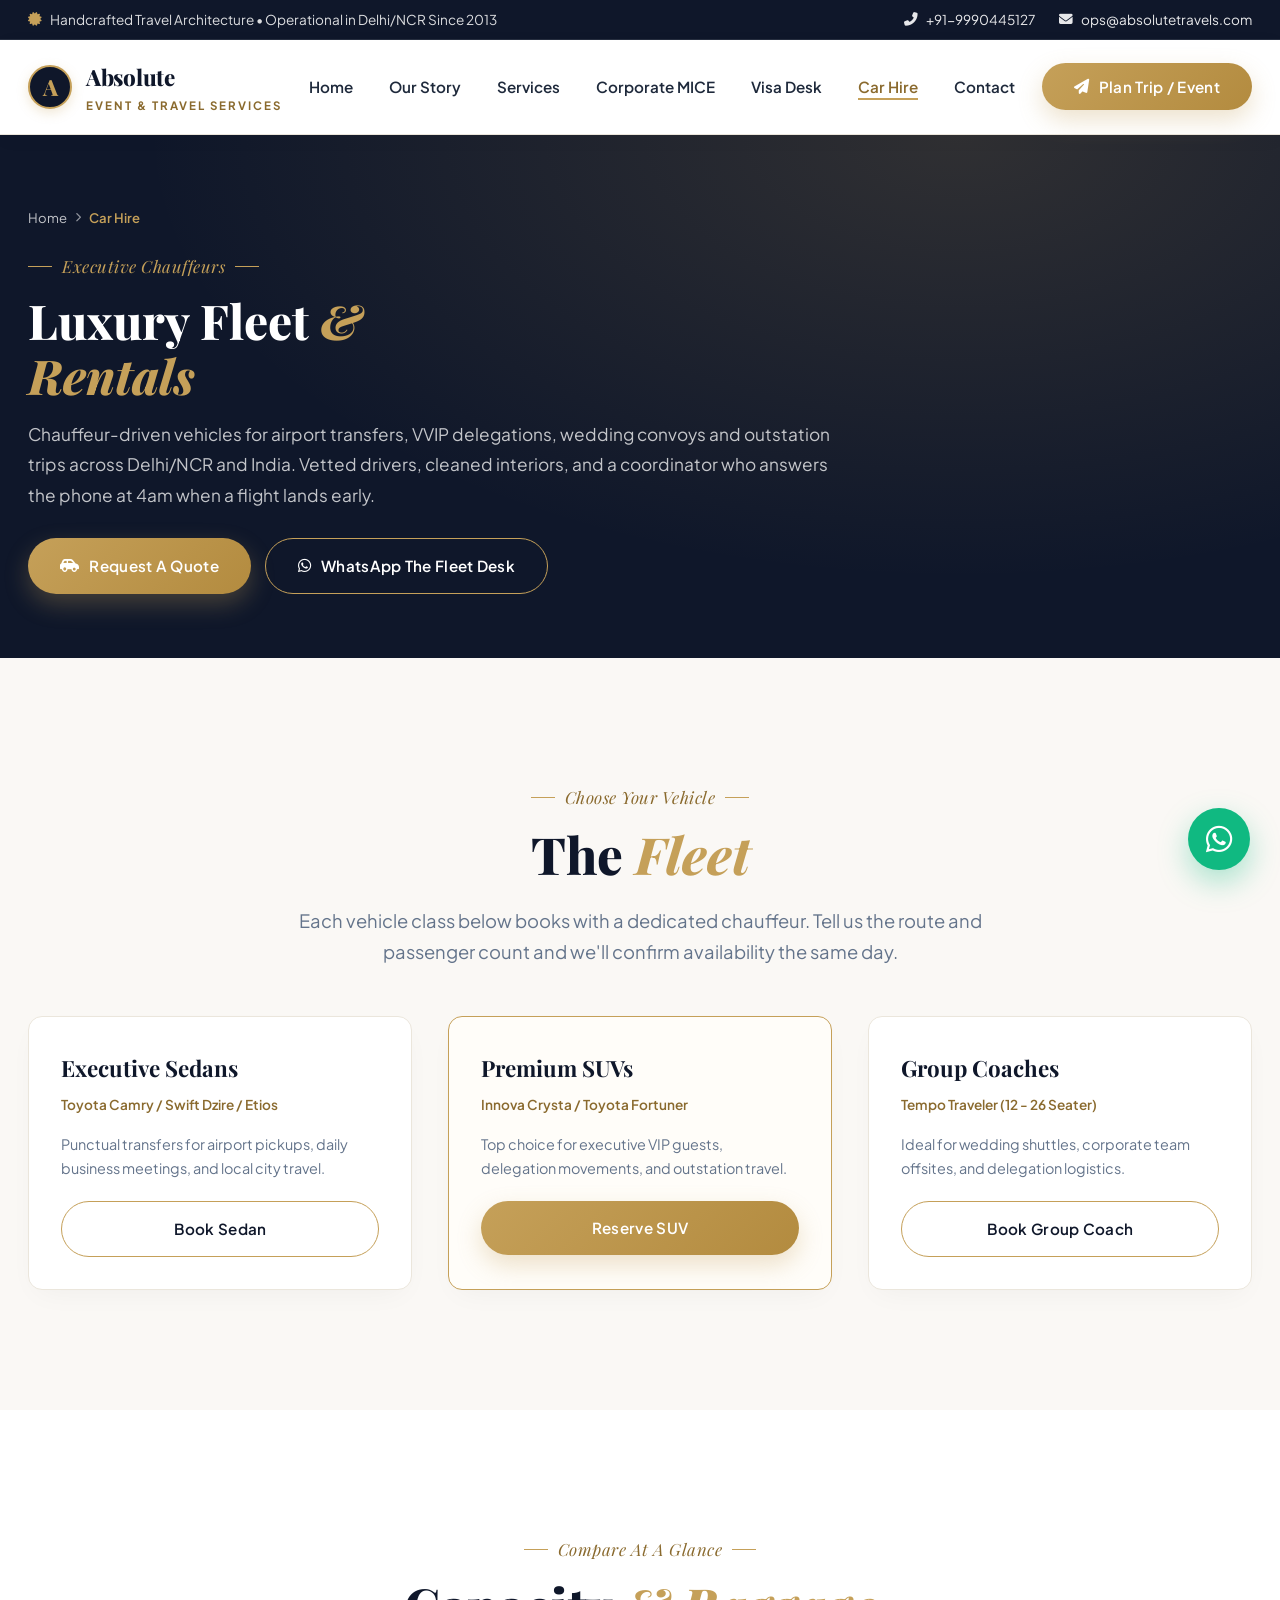
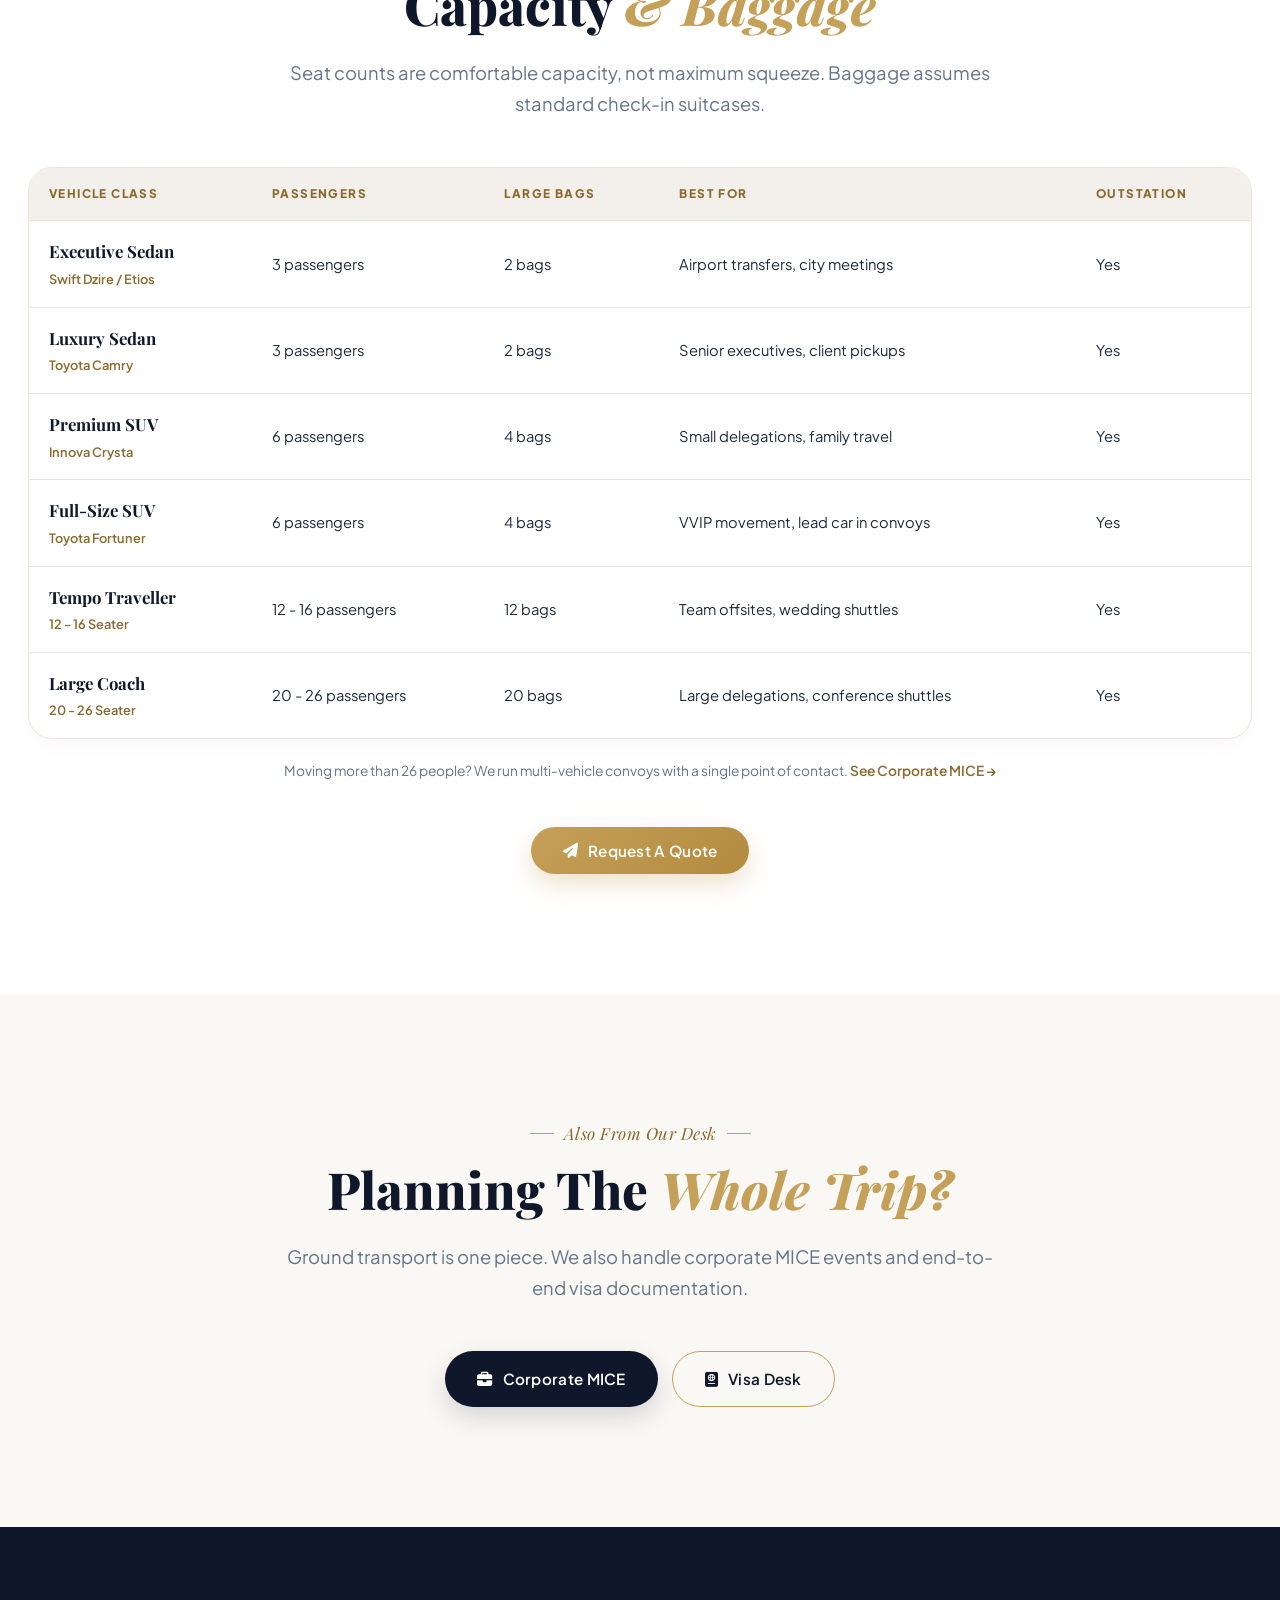
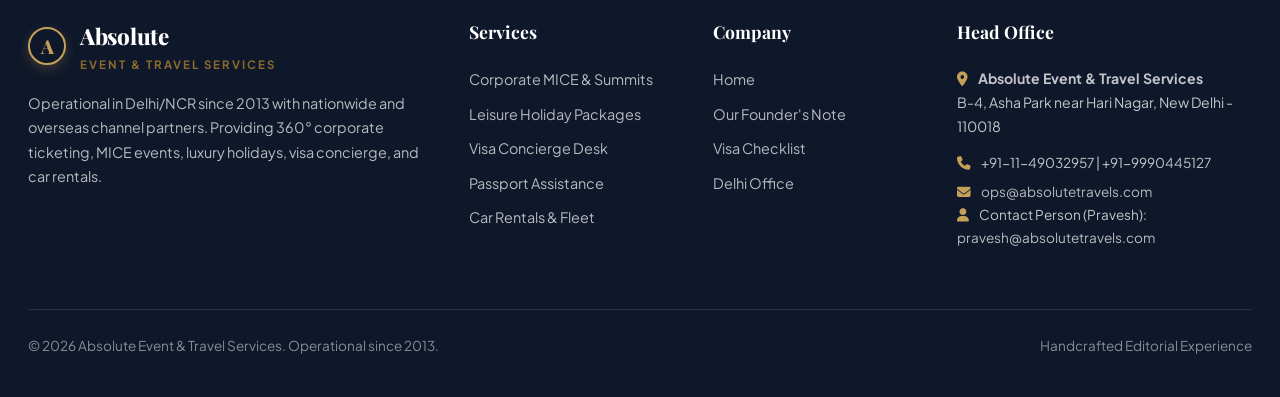
==== commit 0693ab34: "chore(hosting): move to Firebase Hosting, canonicalise on absolutetravels.com The repo carried three" ====
--- a/fleet.html
+++ b/fleet.html
@@ -7,7 +7,7 @@
   <meta name="description" content="Chauffeur-driven car rental in Delhi/NCR since 2013. Executive sedans, Innova Crysta & Fortuner SUVs, and 12-26 seater Tempo Travellers for airport transfers, weddings, corporate offsites and outstation trips.">
 
   <!-- Canonical -->
-  <link rel="canonical" href="https://absolutetravels.in/fleet.html">
+  <link rel="canonical" href="https://absolutetravels.com/fleet.html">
 
   <link rel="icon" type="image/png" href="images/favicon.png">
   <link rel="apple-touch-icon" href="images/apple-touch-icon.png">
@@ -16,8 +16,8 @@
   <meta property="og:title" content="Executive Fleet & Car Rentals | Absolute Event & Travel Services">
   <meta property="og:description" content="Chauffeur-driven sedans, SUVs and group coaches across Delhi/NCR and outstation. Airport transfers, VVIP delegations and wedding convoys.">
   <meta property="og:type" content="website">
-  <meta property="og:url" content="https://absolutetravels.in/fleet.html">
-  <meta property="og:image" content="https://absolutetravels.in/images/hero_light.png">
+  <meta property="og:url" content="https://absolutetravels.com/fleet.html">
+  <meta property="og:image" content="https://absolutetravels.com/images/hero_light.png">
   <meta name="twitter:card" content="summary_large_image">
 
   <!-- Fonts & Icons -->
@@ -40,7 +40,7 @@
     "provider": {
       "@type": "TravelAgency",
       "name": "Absolute Event & Travel Services",
-      "url": "https://absolutetravels.in/",
+      "url": "https://absolutetravels.com/",
       "telephone": "+91-11-49032957",
       "address": {
         "@type": "PostalAddress",
@@ -59,8 +59,8 @@
     "@context": "https://schema.org",
     "@type": "BreadcrumbList",
     "itemListElement": [
-      { "@type": "ListItem", "position": 1, "name": "Home", "item": "https://absolutetravels.in/" },
-      { "@type": "ListItem", "position": 2, "name": "Car Hire", "item": "https://absolutetravels.in/fleet.html" }
+      { "@type": "ListItem", "position": 1, "name": "Home", "item": "https://absolutetravels.com/" },
+      { "@type": "ListItem", "position": 2, "name": "Car Hire", "item": "https://absolutetravels.com/fleet.html" }
     ]
   }
   </script>
@@ -76,7 +76,7 @@
       </div>
       <div class="top-contacts">
         <a href="tel:+919990445127"><i class="fas fa-phone-alt"></i> +91-9990445127</a>
-        <a href="mailto:ops@absolutetravels.in"><i class="fas fa-envelope"></i> ops@absolutetravels.in</a>
+        <a href="mailto:ops@absolutetravels.com"><i class="fas fa-envelope"></i> ops@absolutetravels.com</a>
       </div>
     </div>
   </div>
@@ -350,8 +350,8 @@
             <i class="fas fa-phone" style="color: var(--color-gold); margin-right: 8px;"></i> +91-11-49032957 | +91-9990445127
           </p>
           <p style="font-size: 0.85rem; color: rgba(255,255,255,0.75);">
-            <i class="fas fa-envelope" style="color: var(--color-gold); margin-right: 8px;"></i> <a href="mailto:ops@absolutetravels.in">ops@absolutetravels.in</a><br>
-            <i class="fas fa-user" style="color: var(--color-gold); margin-right: 8px;"></i> Contact Person (Pravesh): <a href="mailto:pravesh@absolutetravels.in">pravesh@absolutetravels.in</a>
+            <i class="fas fa-envelope" style="color: var(--color-gold); margin-right: 8px;"></i> <a href="mailto:ops@absolutetravels.com">ops@absolutetravels.com</a><br>
+            <i class="fas fa-user" style="color: var(--color-gold); margin-right: 8px;"></i> Contact Person (Pravesh): <a href="mailto:pravesh@absolutetravels.com">pravesh@absolutetravels.com</a>
           </p>
         </div>
       </div>
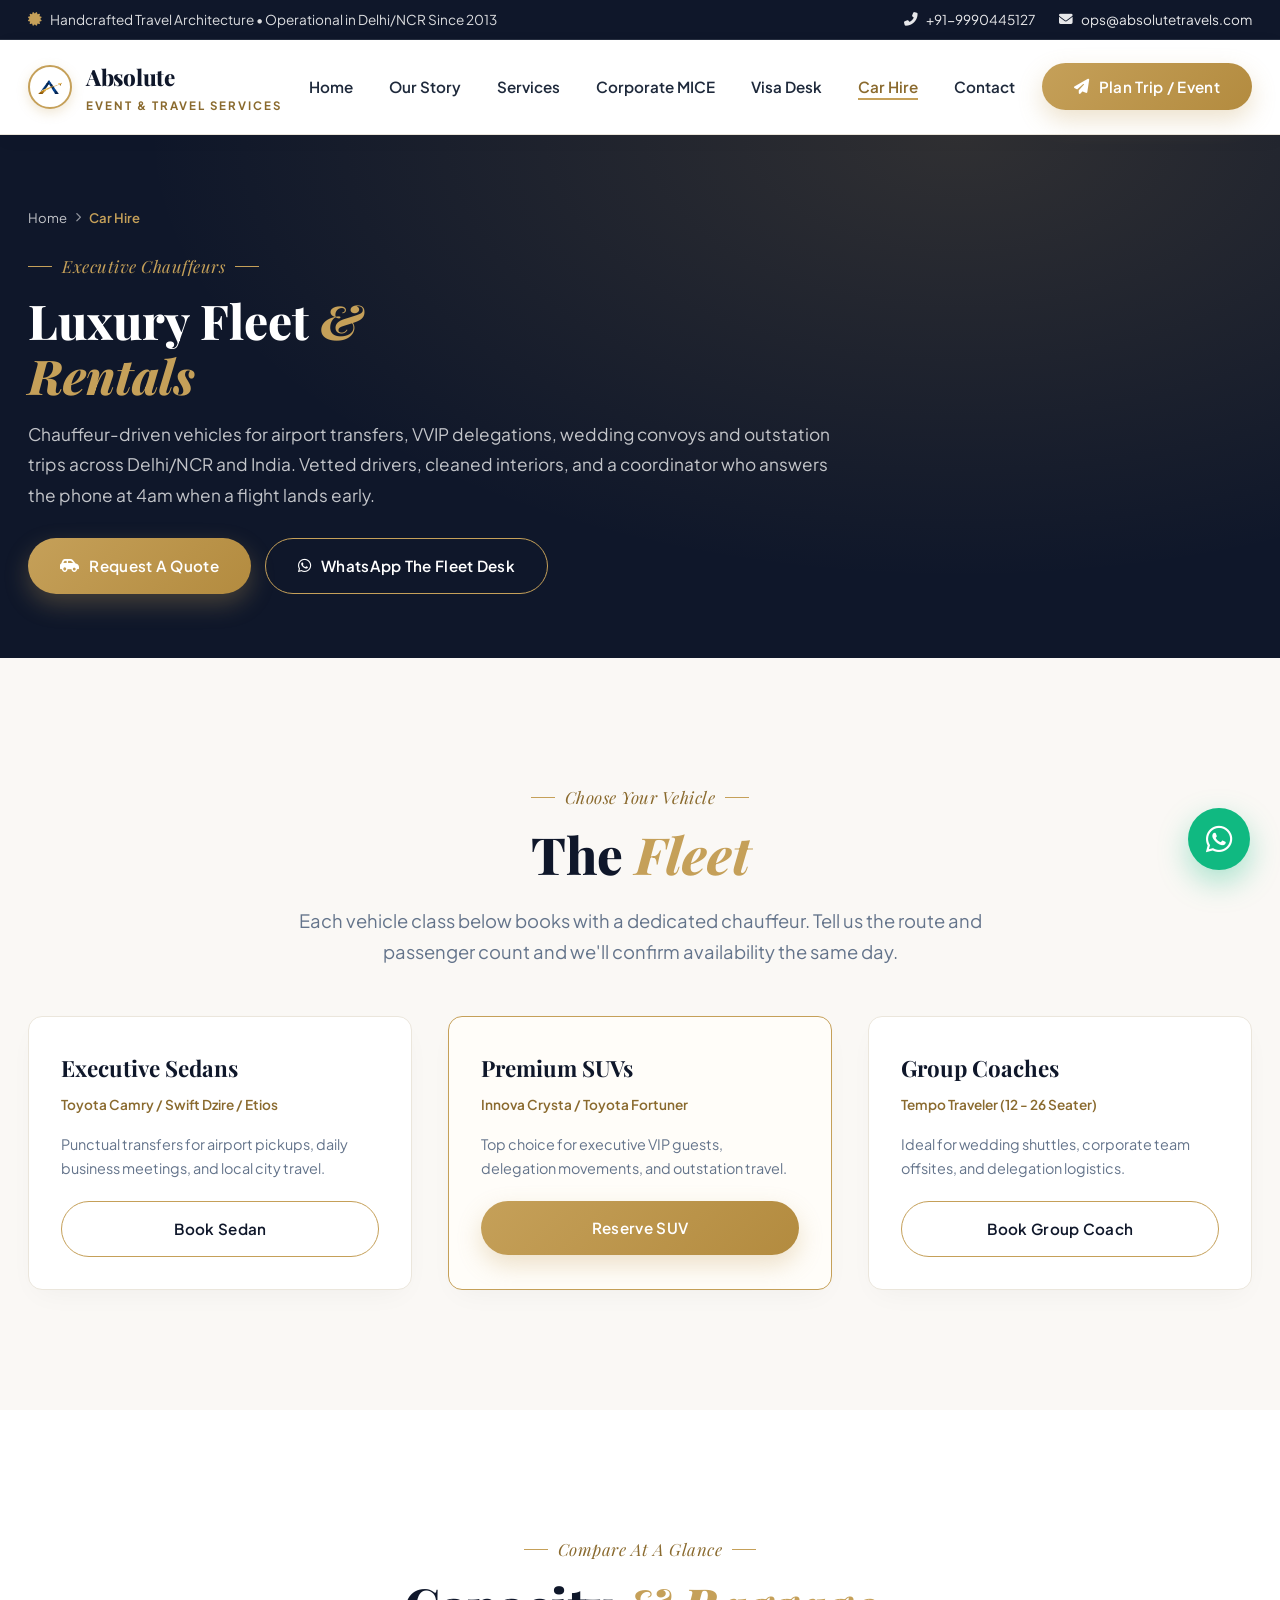
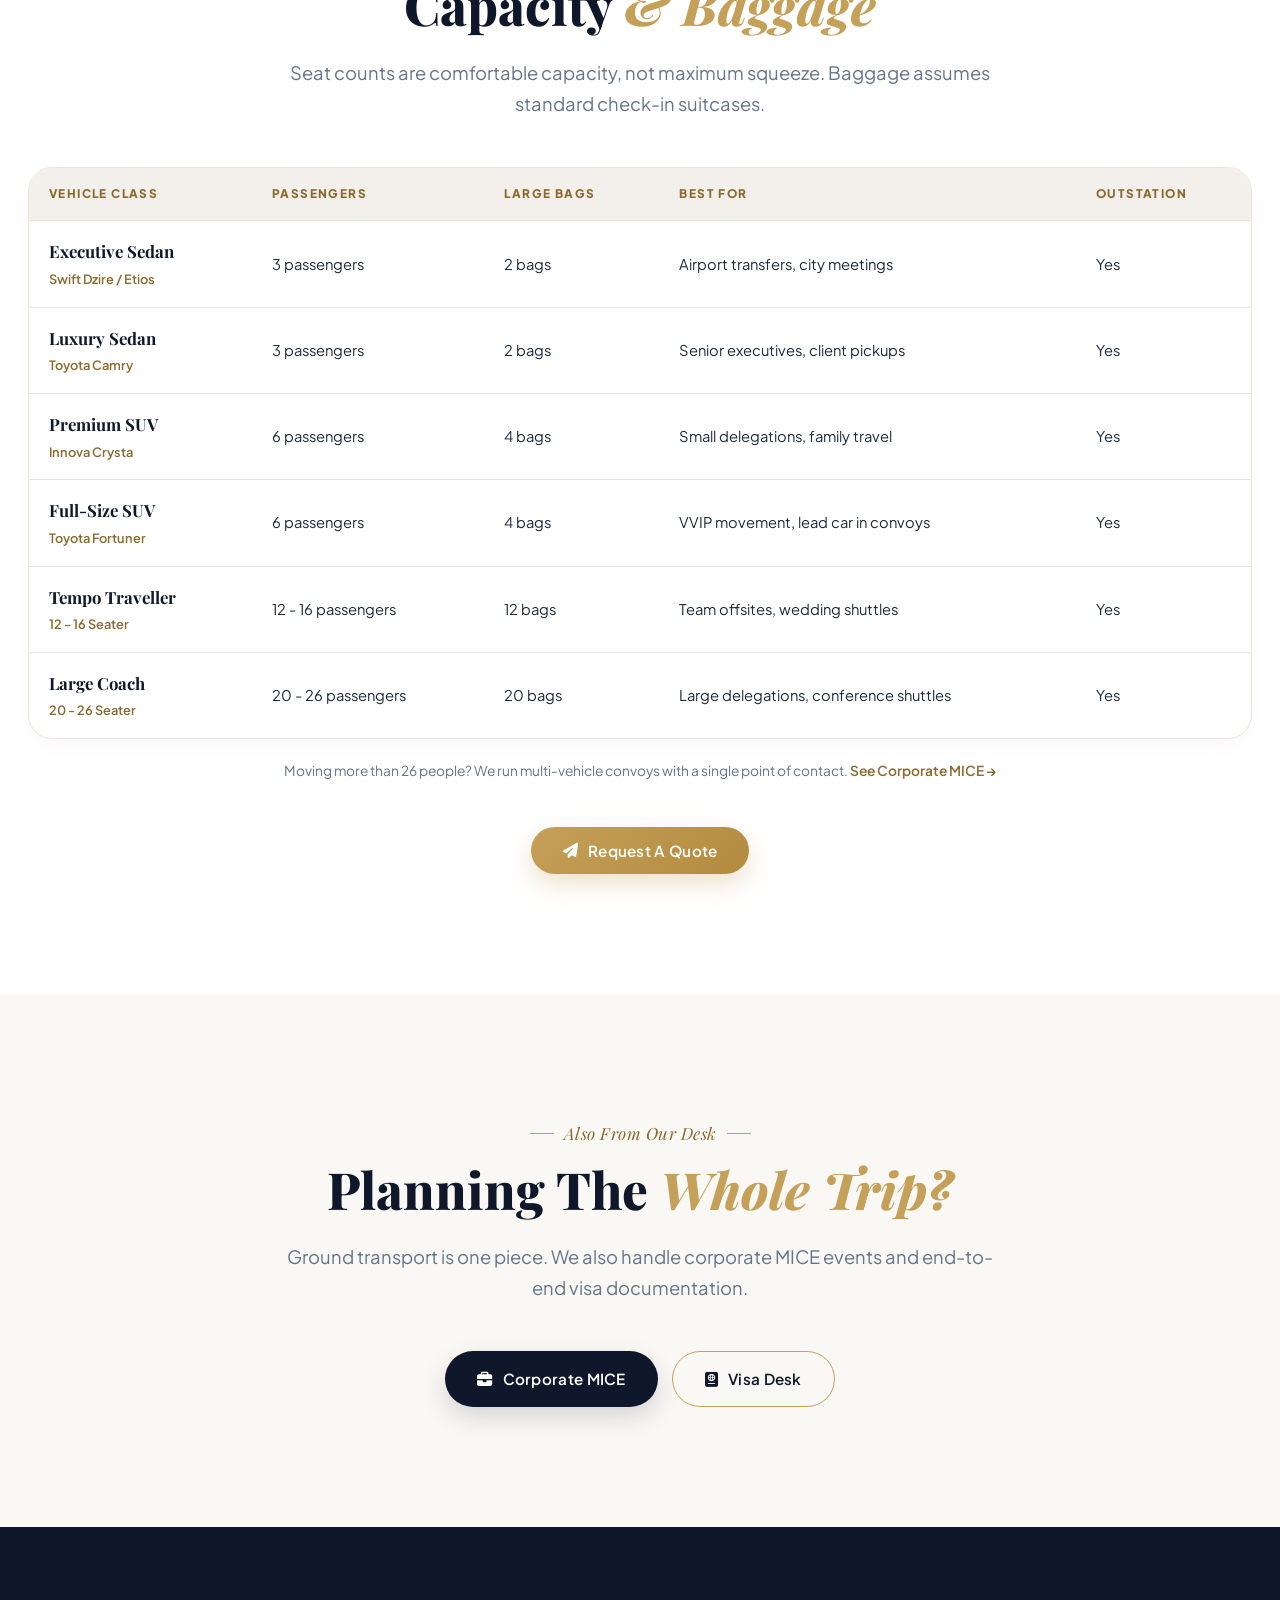
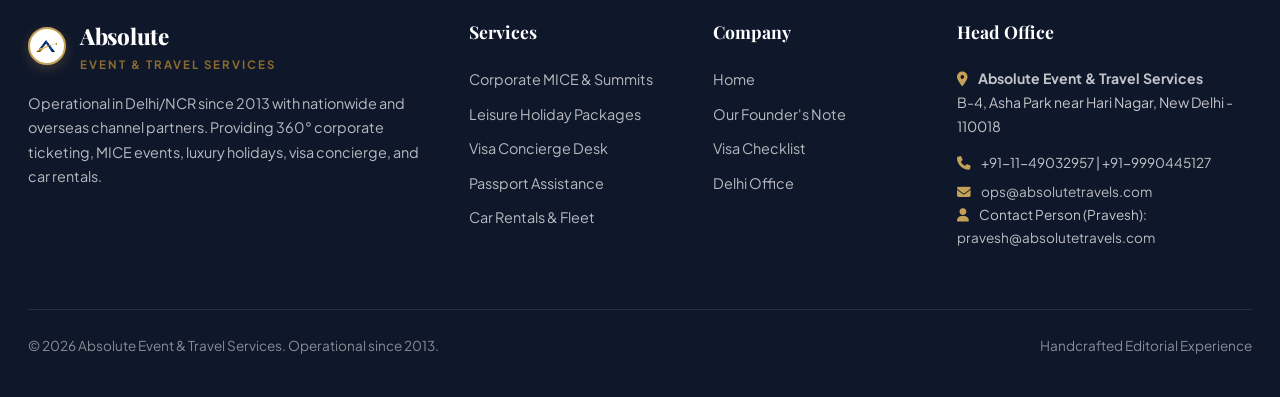
==== commit 7a91af67: "feat(brand): swap header/footer stamp logo for the real logo mark Replaces the CSS "A" text badge (." ====
--- a/fleet.html
+++ b/fleet.html
@@ -17,7 +17,7 @@
   <meta property="og:description" content="Chauffeur-driven sedans, SUVs and group coaches across Delhi/NCR and outstation. Airport transfers, VVIP delegations and wedding convoys.">
   <meta property="og:type" content="website">
   <meta property="og:url" content="https://absolutetravels.com/fleet.html">
-  <meta property="og:image" content="https://absolutetravels.com/images/hero_light.png">
+  <meta property="og:image" content="https://absolutetravels.com/images/og-image.png">
   <meta name="twitter:card" content="summary_large_image">
 
   <!-- Fonts & Icons -->
@@ -85,7 +85,7 @@
   <nav class="navbar">
     <div class="container nav-container">
       <a href="index.html" class="brand-logo">
-        <div class="stamp-logo">A</div>
+        <div class="stamp-logo"><img src="images/logo-mark.png" alt="Absolute Event &amp; Travel Services logo"></div>
         <div>
           <span class="brand-title">Absolute</span>
           <span class="brand-subtext">Event & Travel Services</span>
@@ -307,7 +307,7 @@
       <div class="footer-grid-editorial">
         <div>
           <div class="brand-logo" style="margin-bottom: 16px;">
-            <div class="stamp-logo" style="width: 38px; height: 38px; font-size: 1.2rem;">A</div>
+            <div class="stamp-logo" style="width: 38px; height: 38px; padding: 6px;"><img src="images/logo-mark.png" alt="Absolute Event &amp; Travel Services logo"></div>
             <div>
               <span class="brand-title" style="color: #FFF;">Absolute</span>
               <span class="brand-subtext">Event & Travel Services</span>
--- a/styles.css
+++ b/styles.css
@@ -254,16 +254,20 @@
   width: 44px;
   height: 44px;
   border-radius: 50%;
-  background: var(--color-navy);
-  color: var(--color-gold);
+  background: #FFFFFF;
   display: flex;
   align-items: center;
   justify-content: center;
-  font-family: var(--font-serif);
-  font-weight: 800;
-  font-size: 1.4rem;
   border: 2px solid var(--color-gold);
   box-shadow: 0 4px 12px rgba(197, 160, 89, 0.25);
+  padding: 8px;
+  flex-shrink: 0;
+}
+
+.stamp-logo img {
+  width: 100%;
+  height: 100%;
+  object-fit: contain;
 }
 
 .brand-title {
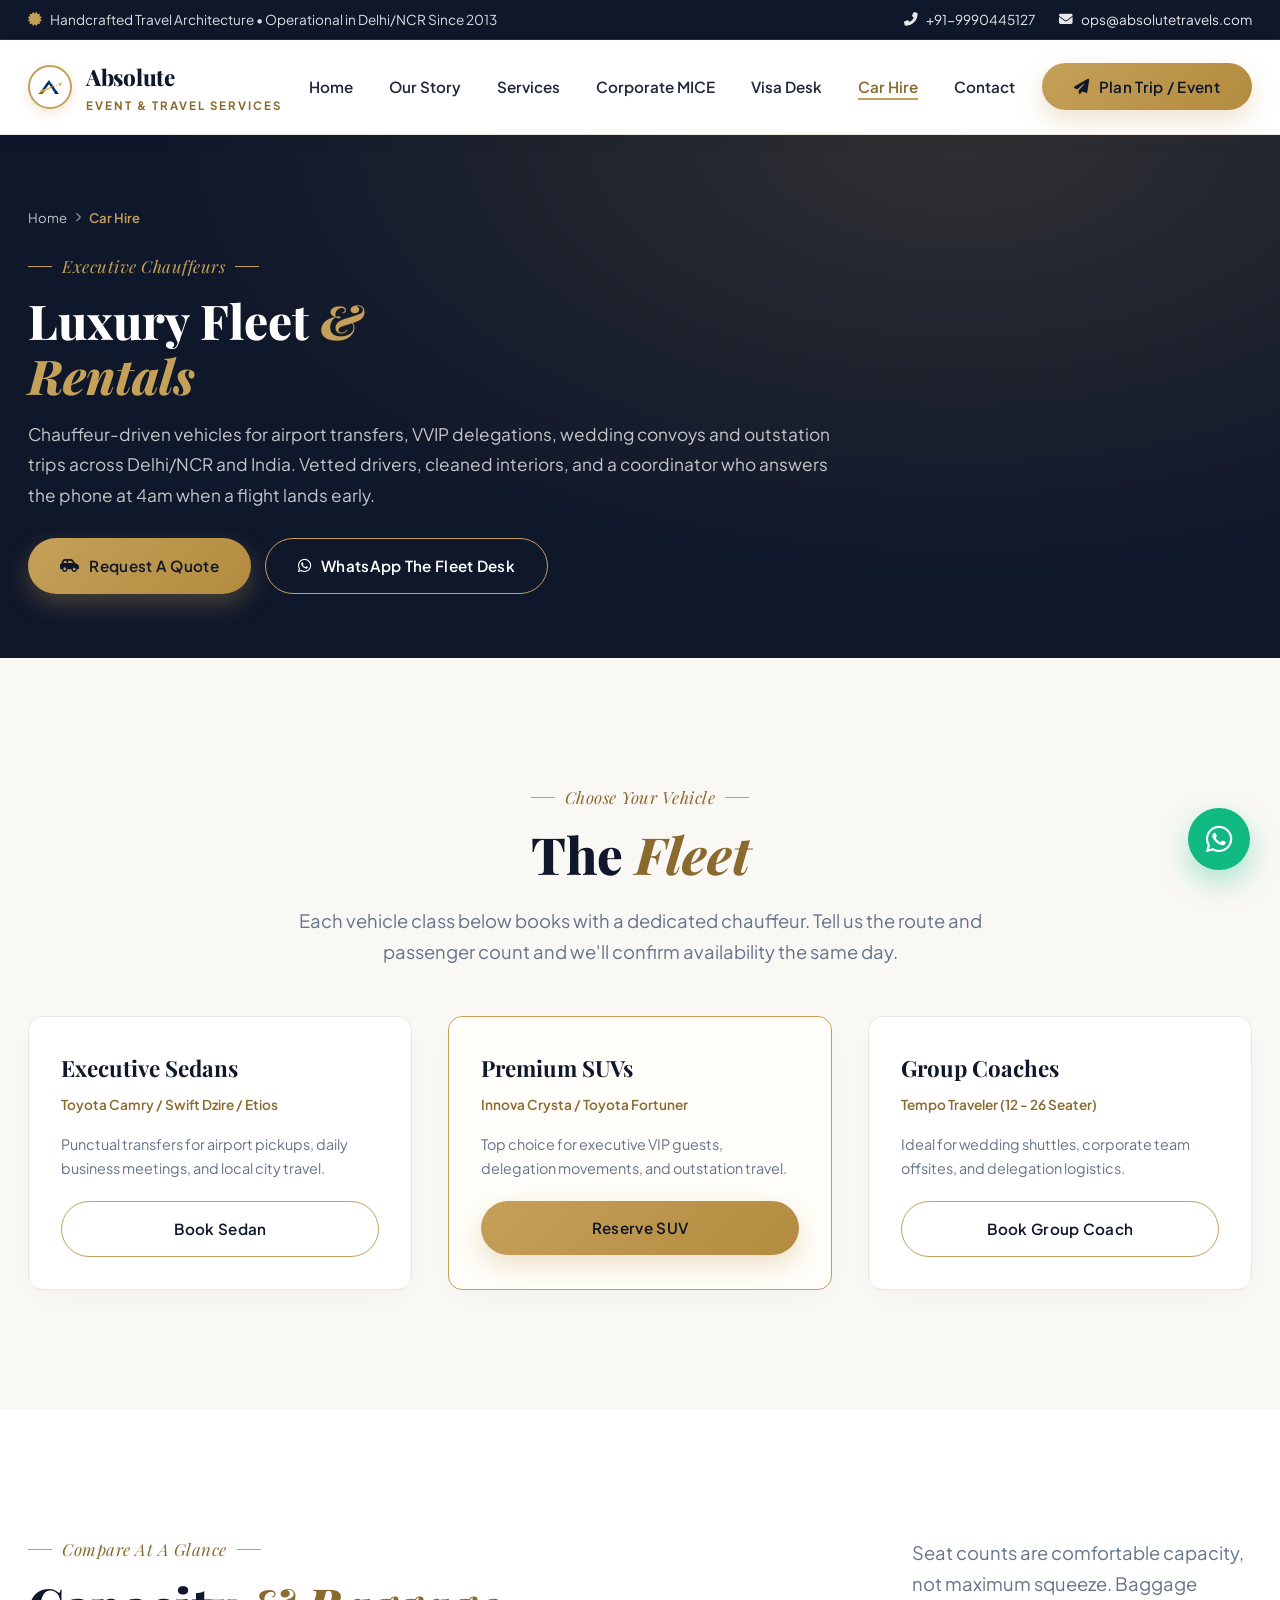
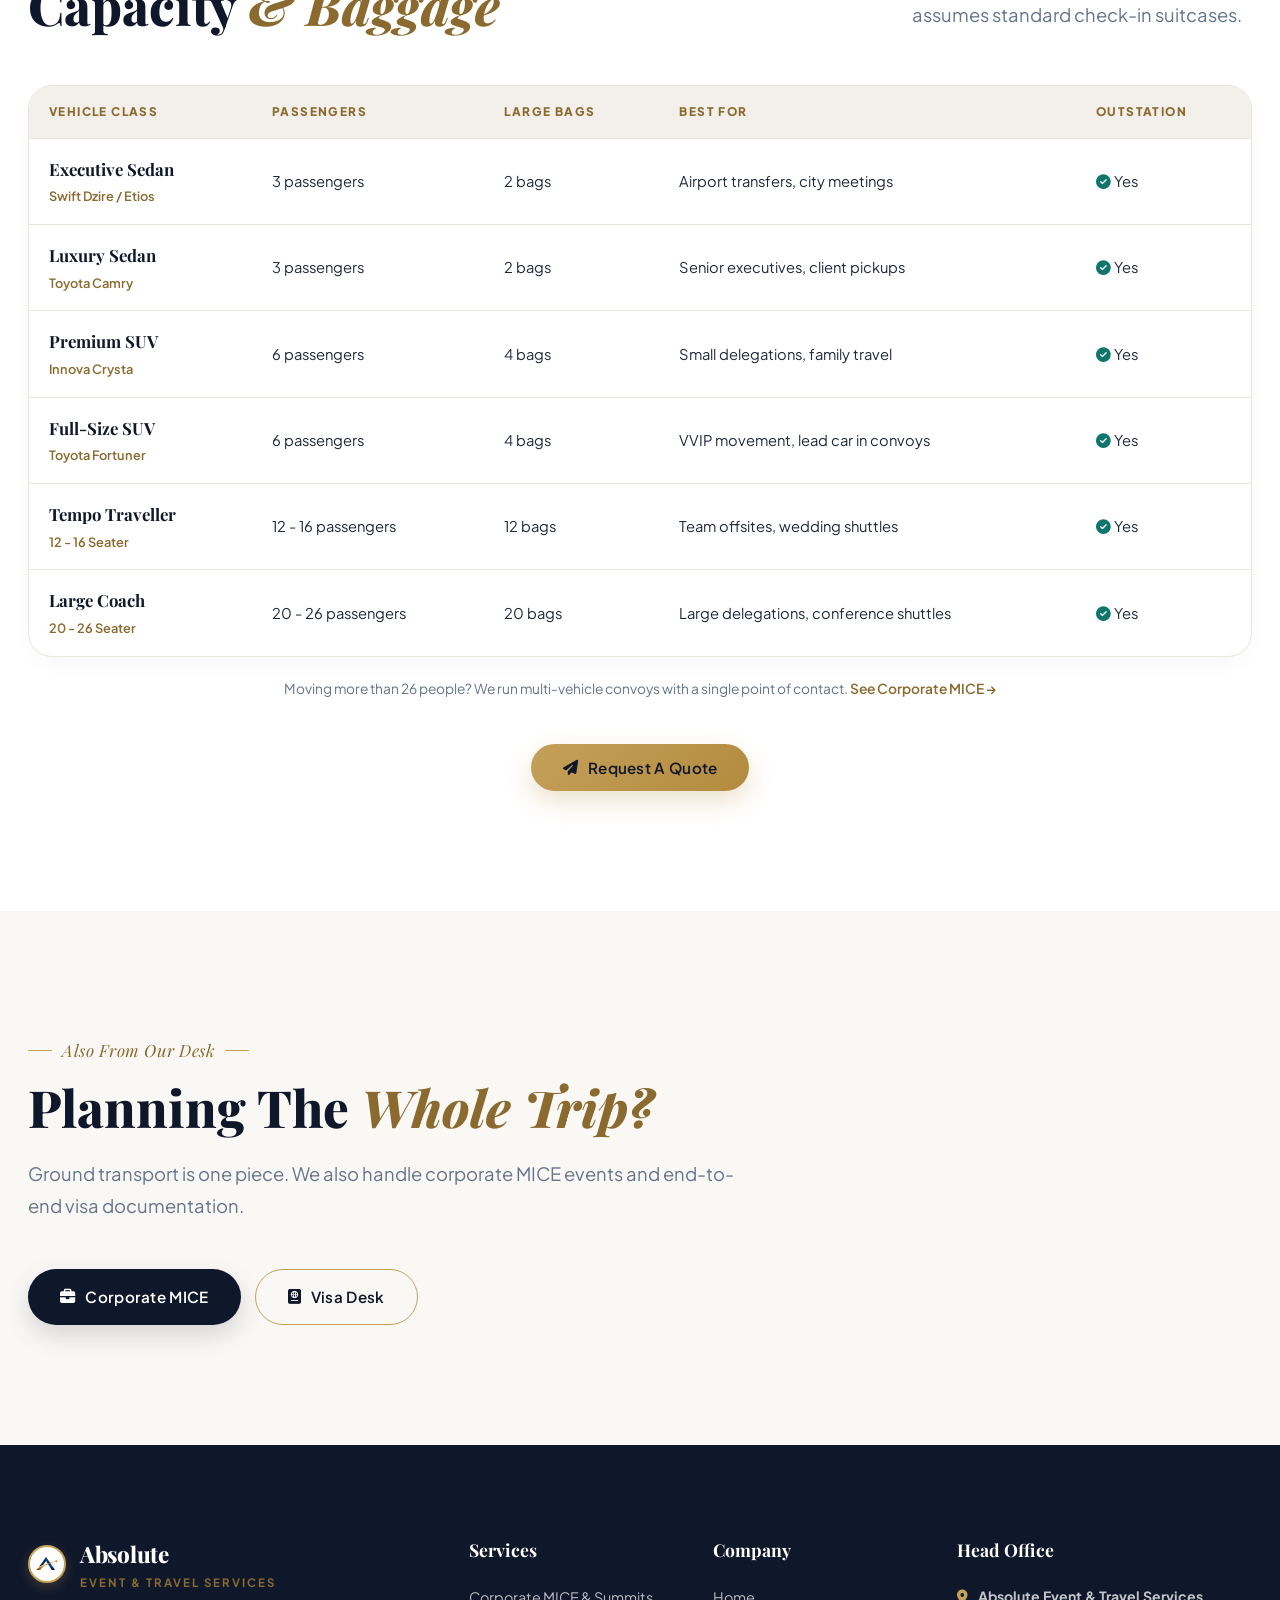
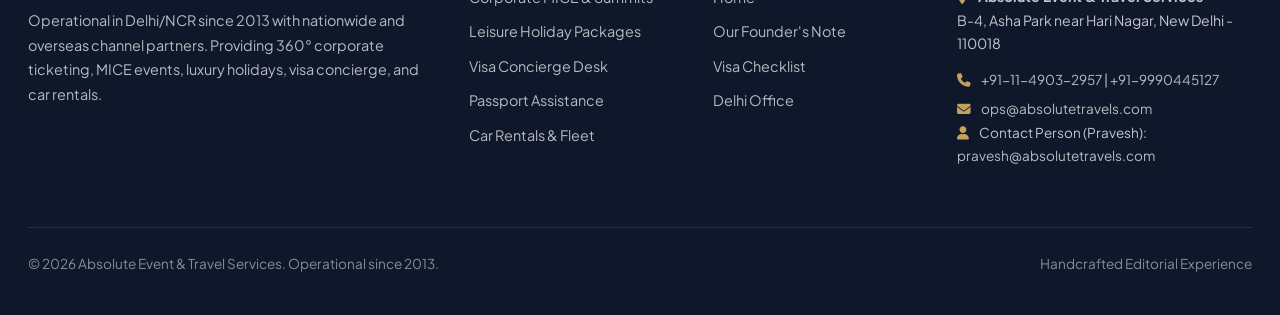
==== commit fead4e1a: "feat(design): modernize site per design review — a11y, hierarchy, conversion Formalizes the existing" ====
--- a/fleet.html
+++ b/fleet.html
@@ -148,7 +148,7 @@
         the phone at 4am when a flight lands early.
       </p>
       <div class="page-hero-actions">
-        <button class="btn btn-gold trigger-modal">
+        <button class="btn btn-gold trigger-modal" data-category="car">
           <i class="fas fa-car-side"></i> Request A Quote
         </button>
         <a href="https://wa.me/919990445127?text=Hello%20Absolute%20Travels!%20I%20would%20like%20a%20quote%20for%20car%20rental." target="_blank" rel="noopener" class="btn btn-outline-gold">
@@ -201,9 +201,11 @@
        ========================================================================== -->
   <section class="services-section" style="background: var(--bg-surface);">
     <div class="container">
-      <div style="text-align: center;">
-        <span class="editorial-tag">Compare At A Glance</span>
-        <h2 class="editorial-title">Capacity <span>& Baggage</span></h2>
+      <div class="section-head-split">
+        <div>
+          <span class="editorial-tag">Compare At A Glance</span>
+          <h2 class="editorial-title">Capacity <span>& Baggage</span></h2>
+        </div>
         <p class="editorial-subtitle">Seat counts are comfortable capacity, not maximum squeeze. Baggage assumes standard check-in suitcases.</p>
       </div>
 
@@ -227,42 +229,42 @@
               <td>3 passengers</td>
               <td>2 bags</td>
               <td>Airport transfers, city meetings</td>
-              <td>Yes</td>
+              <td><i class="fas fa-check-circle" style="color: var(--color-emerald);"></i> Yes</td>
             </tr>
             <tr>
               <td><span class="spec-vehicle">Luxury Sedan</span><span class="spec-models">Toyota Camry</span></td>
               <td>3 passengers</td>
               <td>2 bags</td>
               <td>Senior executives, client pickups</td>
-              <td>Yes</td>
+              <td><i class="fas fa-check-circle" style="color: var(--color-emerald);"></i> Yes</td>
             </tr>
             <tr>
               <td><span class="spec-vehicle">Premium SUV</span><span class="spec-models">Innova Crysta</span></td>
               <td>6 passengers</td>
               <td>4 bags</td>
               <td>Small delegations, family travel</td>
-              <td>Yes</td>
+              <td><i class="fas fa-check-circle" style="color: var(--color-emerald);"></i> Yes</td>
             </tr>
             <tr>
               <td><span class="spec-vehicle">Full-Size SUV</span><span class="spec-models">Toyota Fortuner</span></td>
               <td>6 passengers</td>
               <td>4 bags</td>
               <td>VVIP movement, lead car in convoys</td>
-              <td>Yes</td>
+              <td><i class="fas fa-check-circle" style="color: var(--color-emerald);"></i> Yes</td>
             </tr>
             <tr>
               <td><span class="spec-vehicle">Tempo Traveller</span><span class="spec-models">12 - 16 Seater</span></td>
               <td>12 - 16 passengers</td>
               <td>12 bags</td>
               <td>Team offsites, wedding shuttles</td>
-              <td>Yes</td>
+              <td><i class="fas fa-check-circle" style="color: var(--color-emerald);"></i> Yes</td>
             </tr>
             <tr>
               <td><span class="spec-vehicle">Large Coach</span><span class="spec-models">20 - 26 Seater</span></td>
               <td>20 - 26 passengers</td>
               <td>20 bags</td>
               <td>Large delegations, conference shuttles</td>
-              <td>Yes</td>
+              <td><i class="fas fa-check-circle" style="color: var(--color-emerald);"></i> Yes</td>
             </tr>
           </tbody>
         </table>
@@ -274,7 +276,7 @@
       </p>
 
       <div style="text-align: center; margin-top: 44px;">
-        <button class="btn btn-gold trigger-modal">
+        <button class="btn btn-gold trigger-modal" data-category="car">
           <i class="fas fa-paper-plane"></i> Request A Quote
         </button>
       </div>
@@ -286,11 +288,11 @@
        ========================================================================== -->
   <section class="fleet-section">
     <div class="container">
-      <div style="text-align: center;">
+      <div class="section-head-left">
         <span class="editorial-tag">Also From Our Desk</span>
         <h2 class="editorial-title">Planning The <span>Whole Trip?</span></h2>
         <p class="editorial-subtitle">Ground transport is one piece. We also handle corporate MICE events and end-to-end visa documentation.</p>
-        <div style="display: flex; gap: 14px; justify-content: center; flex-wrap: wrap; margin-top: 8px;">
+        <div style="display: flex; gap: 14px; justify-content: flex-start; flex-wrap: wrap; margin-top: 8px;">
           <a href="index.html#mice" class="btn btn-navy"><i class="fas fa-briefcase"></i> Corporate MICE</a>
           <a href="visa.html" class="btn btn-outline-gold"><i class="fas fa-passport"></i> Visa Desk</a>
         </div>
@@ -347,7 +349,7 @@
             B-4, Asha Park near Hari Nagar, New Delhi - 110018
           </p>
           <p style="font-size: 0.85rem; color: rgba(255,255,255,0.75); margin-bottom: 6px;">
-            <i class="fas fa-phone" style="color: var(--color-gold); margin-right: 8px;"></i> +91-11-49032957 | +91-9990445127
+            <i class="fas fa-phone" style="color: var(--color-gold); margin-right: 8px;"></i> <a href="tel:+911149032957">+91-11-4903-2957</a> | <a href="tel:+919990445127">+91-9990445127</a>
           </p>
           <p style="font-size: 0.85rem; color: rgba(255,255,255,0.75);">
             <i class="fas fa-envelope" style="color: var(--color-gold); margin-right: 8px;"></i> <a href="mailto:ops@absolutetravels.com">ops@absolutetravels.com</a><br>
--- a/styles.css
+++ b/styles.css
@@ -15,10 +15,12 @@
   
   --color-gold: #C5A059;       /* Champagne Royal Gold (decorative fills only) */
   --color-gold-hover: #8A6A2E; /* Darkened for WCAG AA text contrast on light bg */
+  --color-gold-dark: #B38B3F;  /* Darkened gold for gradient end-stops */
   --color-gold-light: #F7F3E9;
   --color-emerald: #0F766E;    /* Refined Emerald */
   --color-navy: #0F172A;       /* Deep Navy Text */
-  
+  --color-error: #B91C1C;      /* Error / destructive state */
+
   --text-main: #1E293B;        /* High-contrast Slate Text */
   --text-muted: #64748B;       /* Warm Medium Grey */
   --text-light: #94A3B8;
@@ -116,15 +118,15 @@
 }
 
 .btn-gold {
-  background: linear-gradient(135deg, #C5A059 0%, #B38B3F 100%);
-  color: #FFFFFF;
+  background: linear-gradient(135deg, var(--color-gold) 0%, var(--color-gold-dark) 100%);
+  color: var(--color-navy); /* white-on-gold measured 2.46:1, fails WCAG AA; navy clears 8:1+ */
   box-shadow: 0 10px 25px rgba(197, 160, 89, 0.3);
 }
 
 .btn-gold:hover {
   transform: translateY(-2px);
   box-shadow: 0 15px 35px rgba(197, 160, 89, 0.45);
-  background: linear-gradient(135deg, #D4AF37 0%, #C5A059 100%);
+  background: linear-gradient(135deg, #D4AF37 0%, var(--color-gold) 100%);
 }
 
 .btn-navy {
@@ -174,7 +176,10 @@
 
 .editorial-title {
   font-family: var(--font-serif);
-  font-size: 3.2rem;
+  /* Only large heading in the file with zero responsive override — measured
+     rendering as a 3-line headline at 390px. Fluid instead of another fixed
+     breakpoint jump, since it's reused across many section widths. */
+  font-size: clamp(2rem, 1.5rem + 2.2vw, 3.2rem);
   font-weight: 800;
   line-height: 1.2;
   color: var(--color-navy);
@@ -182,7 +187,7 @@
 }
 
 .editorial-title span {
-  color: var(--color-gold);
+  color: var(--color-gold-hover); /* --color-gold measured 2.15-2.46:1 on porcelain/white, fails WCAG AA */
   font-style: italic;
 }
 
@@ -192,6 +197,54 @@
   max-width: 720px;
   margin: 0 auto 48px auto;
   font-weight: 400;
+}
+
+/* Section-header variants — 10 sections across the site were using the
+   identical centered kicker/title/subtitle "masthead" with nothing to
+   distinguish one from the next. Centered stays for sections introducing a
+   symmetric grid (it's the right call there); these two give the others
+   real asymmetry instead of another repeat. */
+.section-head-left {
+  text-align: left;
+}
+
+.section-head-left .editorial-subtitle {
+  margin: 0 0 48px 0;
+}
+
+.section-head-split {
+  display: flex;
+  justify-content: space-between;
+  align-items: flex-end;
+  gap: 48px;
+  text-align: left;
+  margin-bottom: 48px;
+}
+
+.section-head-split .editorial-title,
+.section-head-split .editorial-tag {
+  margin-bottom: 0;
+}
+
+.section-head-split .editorial-tag {
+  margin-bottom: 12px;
+}
+
+.section-head-split .editorial-subtitle {
+  margin: 0 0 6px 0;
+  max-width: 340px;
+  flex-shrink: 0;
+  text-align: left;
+}
+
+@media (max-width: 768px) {
+  .section-head-split {
+    flex-direction: column;
+    align-items: flex-start;
+    gap: 8px;
+    margin-bottom: 32px;
+  }
+  .section-head-split .editorial-subtitle { max-width: none; }
 }
 
 /* ==========================================================================
@@ -366,6 +419,150 @@
   color: var(--color-gold-hover);
 }
 
+.mobile-menu-call {
+  display: flex;
+  align-items: center;
+  justify-content: center;
+  gap: 8px;
+  font-weight: 600;
+  font-size: 0.9rem;
+  color: var(--color-gold-hover);
+}
+
+/* ==========================================================================
+   HOME HERO NAV — transparent-over-image, solidifies on scroll
+   Scoped to body.hero-nav-page (index.html only) so visa.html/fleet.html keep
+   their normal sticky, always-opaque .navbar untouched. Toggled by
+   initHomeHero() in script.js, which no-ops on pages without #home-hero-image.
+   ========================================================================== */
+.hero-nav-page .navbar {
+  position: fixed;
+  top: 0;
+  left: 0;
+  right: 0;
+  background: transparent;
+  border-bottom-color: transparent;
+  box-shadow: none;
+  transition: padding 0.3s ease, background 0.3s ease, box-shadow 0.3s ease, border-color 0.3s ease;
+}
+
+.hero-nav-page .navbar.scrolled {
+  background: rgba(255, 255, 255, 0.96);
+  backdrop-filter: blur(16px);
+  border-bottom: 1px solid var(--border-light);
+  box-shadow: 0 4px 20px rgba(0, 0, 0, 0.03);
+}
+
+.hero-nav-page .navbar:not(.scrolled) .brand-title,
+.hero-nav-page .navbar:not(.scrolled) .brand-subtext,
+.hero-nav-page .navbar:not(.scrolled) .nav-link,
+.hero-nav-page .navbar:not(.scrolled) .nav-toggle {
+  color: #FFFFFF;
+  text-shadow: 0 1px 10px rgba(0, 0, 0, 0.55);
+}
+
+.hero-nav-page .navbar:not(.scrolled) .nav-link:hover,
+.hero-nav-page .navbar:not(.scrolled) .nav-link.active {
+  color: var(--color-gold);
+}
+
+.hero-nav-page .navbar:not(.scrolled) .stamp-logo {
+  box-shadow: 0 0 0 1.5px var(--color-gold), 0 4px 14px rgba(0, 0, 0, 0.35);
+}
+
+/* ==========================================================================
+   HOME HERO — full-bleed image banner (hero-banner.webp has the wordmark
+   baked into the pixels — see the sr-only <h1> in index.html for the real,
+   selectable/SEO text).
+
+   Sized by aspect-ratio, not 100vh: forcing 100vh on a fixed ~1.79:1 (2752×
+   1536) image meant object-fit:cover cropped "A"/"E" off the ends of
+   ABSOLUTE, and object-fit:contain fixed the crop but left visible dark
+   letterbox bars around the image — which is exactly what read as "a card
+   placed on top" instead of an actual header section. Matching the
+   section's own aspect-ratio to the image means it fills edge-to-edge at
+   every viewport width with zero crop and zero bars — the image *is* the
+   section, not a boxed graphic sitting inside one. object-fit:cover on the
+   image is just a rounding-safety net; at a matching ratio it never
+   actually crops anything.
+   ========================================================================== */
+.home-hero {
+  position: relative;
+  width: 100%;
+  aspect-ratio: 2752 / 1536;
+  overflow: hidden;
+  background: #070611; /* fallback color while the image loads */
+}
+
+.home-hero-image {
+  position: absolute;
+  inset: 0;
+  width: 100%;
+  height: 100%;
+  object-fit: cover;
+  object-position: center center;
+}
+
+/* No darkening over the nav — nav links carry their own text-shadow for
+   legibility (see .hero-nav-page rules above), an extra tint there just
+   dulled the top of the image for no reason. This scrim now does one job:
+   fade the bottom of the hero into --bg-body (#FAF8F5, the exact color
+   .hero-editorial starts with below) so the section blends into the rest
+   of the page instead of hard-cutting from near-black to cream. */
+.home-hero-scrim {
+  position: absolute;
+  inset: 0;
+  pointer-events: none;
+  background: linear-gradient(180deg, rgba(250,248,245,0) 0%, rgba(250,248,245,0) 62%, rgba(250,248,245,0.55) 84%, #FAF8F5 100%);
+}
+
+.home-hero-scrollcue {
+  position: absolute;
+  bottom: 32px;
+  left: 50%;
+  transform: translateX(-50%);
+  display: flex;
+  flex-direction: column;
+  align-items: center;
+  gap: 8px;
+  color: rgba(255, 255, 255, 0.75);
+  font-size: 0.68rem;
+  letter-spacing: 2px;
+  text-transform: uppercase;
+}
+
+.home-hero-scrollcue:hover { color: #FFFFFF; }
+
+.home-hero-scrollcue i {
+  animation: home-hero-bob 1.8s ease-in-out infinite;
+}
+
+@keyframes home-hero-bob {
+  0%, 100% { transform: translateY(0); }
+  50% { transform: translateY(6px); }
+}
+
+/* Visually-hidden but present for screen readers / SEO — see the sr-only <h1>
+   inside .home-hero. */
+.sr-only {
+  position: absolute;
+  width: 1px;
+  height: 1px;
+  padding: 0;
+  margin: -1px;
+  overflow: hidden;
+  clip: rect(0, 0, 0, 0);
+  white-space: nowrap;
+  border: 0;
+}
+
+@media (prefers-reduced-motion: reduce) {
+  /* .home-hero-image no longer has a transition (parallax was removed) —
+     the actual infinite animation left running was home-hero-scrollcue i's
+     home-hero-bob keyframe, which this rule never covered. */
+  .home-hero-scrollcue i { animation: none !important; }
+}
+
 /* ==========================================================================
    HERO SECTION — EDITORIAL LAYOUT
    ========================================================================== */
@@ -381,6 +578,27 @@
   grid-template-columns: 1.1fr 0.9fr;
   gap: 60px;
   align-items: center;
+}
+
+/* Reusable "verified/confirmed" signal — emerald's dedicated job, distinct
+   from gold (decorative/conversion-only). Used on the visa pre-audit badge
+   and ready for the testimonials verified-chip once real quotes land. */
+.verified-badge {
+  display: inline-flex;
+  align-items: center;
+  gap: 6px;
+  white-space: nowrap;
+  flex-shrink: 0;
+  background: rgba(15, 118, 110, 0.1);
+  color: var(--color-emerald);
+  padding: 4px 12px;
+  border-radius: var(--radius-full);
+  font-size: 0.8rem;
+  font-weight: 700;
+}
+
+.verified-badge i {
+  font-size: 0.75rem;
 }
 
 .hero-tag {
@@ -410,7 +628,7 @@
 
 .hero-headline em {
   font-style: italic;
-  color: var(--color-gold);
+  color: var(--color-gold-hover); /* --color-gold measured 2.32:1 on this section's porcelain bg, fails WCAG AA */
   font-weight: 400;
 }
 
@@ -476,8 +694,8 @@
   width: 90px;
   height: 90px;
   border-radius: 50%;
-  background: linear-gradient(135deg, #C5A059 0%, #9A752B 100%);
-  color: #FFFFFF;
+  background: linear-gradient(135deg, var(--color-gold) 0%, var(--color-gold-dark) 100%);
+  color: var(--color-navy); /* white-on-gold fails WCAG AA at this size; navy clears it */
   display: flex;
   flex-direction: column;
   align-items: center;
@@ -491,57 +709,29 @@
   border: 2px solid #FFFFFF;
 }
 
-/* Floating Inquiry Pill Bar */
-.inquiry-pill-bar {
-  background: #FFFFFF;
-  border: 1px solid var(--border-light);
-  border-radius: var(--radius-lg);
-  padding: 24px;
-  box-shadow: var(--shadow-deep);
+/* Hero CTA row — replaced the old 4-tab pseudo-form (pick a category, fill
+   4 fields, hit submit, modal then asked for name/phone again anyway). One
+   ask, one modal. */
+.hero-cta-row {
+  display: flex;
+  align-items: center;
+  gap: 28px;
+  flex-wrap: wrap;
   margin-top: 30px;
 }
 
-.pill-tabs {
-  display: flex;
-  flex-wrap: wrap;
+.hero-cta-phone {
+  display: inline-flex;
+  align-items: center;
   gap: 10px;
-  margin-bottom: 20px;
-  border-bottom: 1px solid var(--border-light);
-  padding-bottom: 14px;
-}
-
-.pill-tab {
-  background: var(--bg-body);
-  border: 1px solid var(--border-light);
-  color: var(--text-main);
-  padding: 10px 20px;
-  border-radius: var(--radius-full);
-  font-size: 0.9rem;
-  font-weight: 600;
-  cursor: pointer;
-  transition: all 0.3s ease;
-  display: flex;
-  align-items: center;
-  gap: 8px;
-}
-
-.pill-tab.active, .pill-tab:hover {
-  background: var(--color-navy);
-  color: #FFFFFF;
-  border-color: var(--color-navy);
-}
-
-.form-grid-light {
-  display: grid;
-  grid-template-columns: repeat(2, minmax(0, 1fr));
-  gap: 18px;
-  align-items: start;
-}
-
-/* Submit button spans the full width beneath the 2x2 field grid */
-.form-grid-light > .btn {
-  grid-column: 1 / -1;
-  justify-content: center;
+  font-family: var(--font-serif);
+  font-weight: 700;
+  font-size: 1.05rem;
+  color: var(--color-navy);
+}
+
+.hero-cta-phone:hover {
+  color: var(--color-gold-hover);
 }
 
 .field-group {
@@ -588,7 +778,9 @@
    FOUNDER'S LETTER / HUMAN TOUCH SECTION
    ========================================================================== */
 .human-touch-section {
-  padding: 120px 0;
+  /* Tighter bottom: leads into the navy proof strip, shouldn't cushion it
+     in white before it even arrives. */
+  padding: 120px 0 70px 0;
   background: #FFFFFF;
 }
 
@@ -728,14 +920,16 @@
 }
 
 .service-feature-list li i {
-  color: var(--color-gold);
+  color: var(--color-emerald); /* confirmation checkmark = verified signal, not decoration; gold stays conversion-only */
 }
 
 /* ==========================================================================
    VISA CONCIERGE DESK (LIGHT THEME)
    ========================================================================== */
 .visa-section {
-  padding: 120px 0;
+  /* Tighter than the 120px default: this section is a direct continuation
+     of Services' "what we offer" theme, not a topic change. */
+  padding: 80px 0;
   background: #FFFFFF;
 }
 
@@ -817,7 +1011,9 @@
    HUMAN STORIES & TESTIMONIALS
    ========================================================================== */
 .stories-section {
-  padding: 120px 0;
+  /* More room above: real tonal shift from "what we offer" to "what
+     clients say". Tighter below: leads straight into the closing CTA. */
+  padding: 150px 0 90px 0;
   background: #FFFFFF;
 }
 
@@ -830,14 +1026,24 @@
 }
 
 .story-card::before {
+  /* Was top:10px, which put an 80px glyph directly over the first line(s)
+     of quote text in the longer cards. Pulled up so it reads as a corner
+     flourish sitting above the card, not something the text fights. */
   content: '“';
   font-family: var(--font-serif);
   font-size: 5rem;
   color: var(--color-gold);
-  opacity: 0.25;
+  opacity: 0.2;
   position: absolute;
-  top: 10px;
-  right: 24px;
+  top: -22px;
+  right: 20px;
+  z-index: 0;
+  pointer-events: none;
+}
+
+.story-card > * {
+  position: relative;
+  z-index: 1;
 }
 
 .stories-grid {
@@ -850,7 +1056,11 @@
    PROOF STAT STRIP
    ========================================================================== */
 .proof-section {
-  padding: 70px 0;
+  /* Was 70px on all sides while its white neighbors used 120px, so the
+     navy strip read as a thin sliver drowning in surrounding whitespace
+     rather than a deliberate tonal break. More of its own room now;
+     .human-touch-section/.casestudy-section were tightened to match. */
+  padding: 100px 0;
   background: var(--color-navy);
 }
 
@@ -885,10 +1095,82 @@
 }
 
 /* ==========================================================================
+   CLOSING CTA — full-bleed navy, sits after testimonials
+   ========================================================================== */
+.closing-cta-section {
+  padding: 100px 0;
+  background: var(--color-navy);
+  text-align: center;
+}
+
+.closing-cta-inner {
+  max-width: 720px;
+}
+
+.closing-cta-tag {
+  color: var(--color-gold-light);
+}
+
+.closing-cta-tag::before,
+.closing-cta-tag::after {
+  background: var(--color-gold);
+}
+
+.closing-cta-title {
+  font-family: var(--font-serif);
+  font-size: clamp(2rem, 1.4rem + 2.6vw, 3rem);
+  font-weight: 800;
+  line-height: 1.2;
+  color: #FFFFFF;
+  margin-bottom: 20px;
+}
+
+.closing-cta-title em {
+  font-style: italic;
+  color: var(--color-gold);
+  font-weight: 400;
+}
+
+.closing-cta-sub {
+  font-size: 1.1rem;
+  color: rgba(255, 255, 255, 0.75);
+  margin-bottom: 40px;
+}
+
+.closing-cta-actions {
+  display: flex;
+  align-items: center;
+  justify-content: center;
+  gap: 28px;
+  flex-wrap: wrap;
+}
+
+.closing-cta-phone {
+  display: inline-flex;
+  align-items: center;
+  gap: 10px;
+  font-family: var(--font-serif);
+  font-size: 1.3rem;
+  font-weight: 700;
+  color: #FFFFFF;
+}
+
+.closing-cta-phone:hover {
+  color: var(--color-gold);
+}
+
+@media (max-width: 768px) {
+  .closing-cta-section { padding: 72px 0; }
+  .closing-cta-actions { flex-direction: column; gap: 20px; }
+}
+
+/* ==========================================================================
    CASE STUDY
    ========================================================================== */
 .casestudy-section {
-  padding: 120px 0;
+  /* Tighter top: sits right after the navy proof strip, shouldn't cushion
+     it in white. Normal bottom: leads into services, a real topic change. */
+  padding: 70px 0 120px 0;
   background: #FFFFFF;
 }
 
@@ -1030,7 +1312,7 @@
 }
 
 .modal-status.success { color: var(--color-emerald); }
-.modal-status.error { color: #B91C1C; }
+.modal-status.error { color: var(--color-error); }
 
 /* Floating WhatsApp Concierge Button */
 .whatsapp-concierge {
@@ -1075,7 +1357,24 @@
   .nav-links { display: none; }
   .nav-cta-desktop { display: none; }
   .nav-toggle { display: block; }
-  .form-grid-light { grid-template-columns: 1fr; }
+  /* Pure aspect-ratio sizing (2752:1536) renders ~209px tall at a 390px
+     viewport, and the fixed transparent nav — a desktop-only "image is the
+     header" move — was covering ~45% of that already-short band, squeezing
+     the baked-in wordmark against it. Tried taller min-height + contain
+     first; that only traded the squeeze for a dead empty gap below the
+     image (contain always renders this 1.79:1 image at ~218px tall at this
+     width regardless of container height, since width is the constraining
+     dimension). Reverted. Real fix is a portrait-cropped export of the
+     source graphic (see TODO.md) — out of CSS's reach. Cheaper real win:
+     stop the nav floating over the image on mobile, since there's no hero
+     real estate left to preserve by doing so. Solid navy nav + full-height,
+     uncropped, unobscured hero band below it. */
+  .hero-nav-page .navbar:not(.scrolled) { background: var(--color-navy); }
+  /* margin, not padding: padding would eat into the aspect-ratio box itself
+     and force object-fit:cover to re-crop the image. Margin pushes the
+     whole section down, image geometry untouched. */
+  .home-hero { margin-top: 95px; }
+  .home-hero-scrollcue { display: none; }
   .services-grid, .fleet-grid-light { grid-template-columns: 1fr; }
   .footer-grid-editorial { grid-template-columns: 1fr; }
   .proof-grid { grid-template-columns: repeat(2, 1fr); }
@@ -1236,7 +1535,7 @@
   font-size: 0.9rem;
   color: var(--text-main);
 }
-.teaser-points i { color: var(--color-gold); font-size: 0.8rem; }
+.teaser-points i { color: var(--color-emerald); font-size: 0.8rem; } /* confirmation checkmark, not decoration */
 
 /* push the CTA to the bottom so cards of unequal text still align */
 .teaser-card .btn { margin-top: auto; align-self: flex-start; }
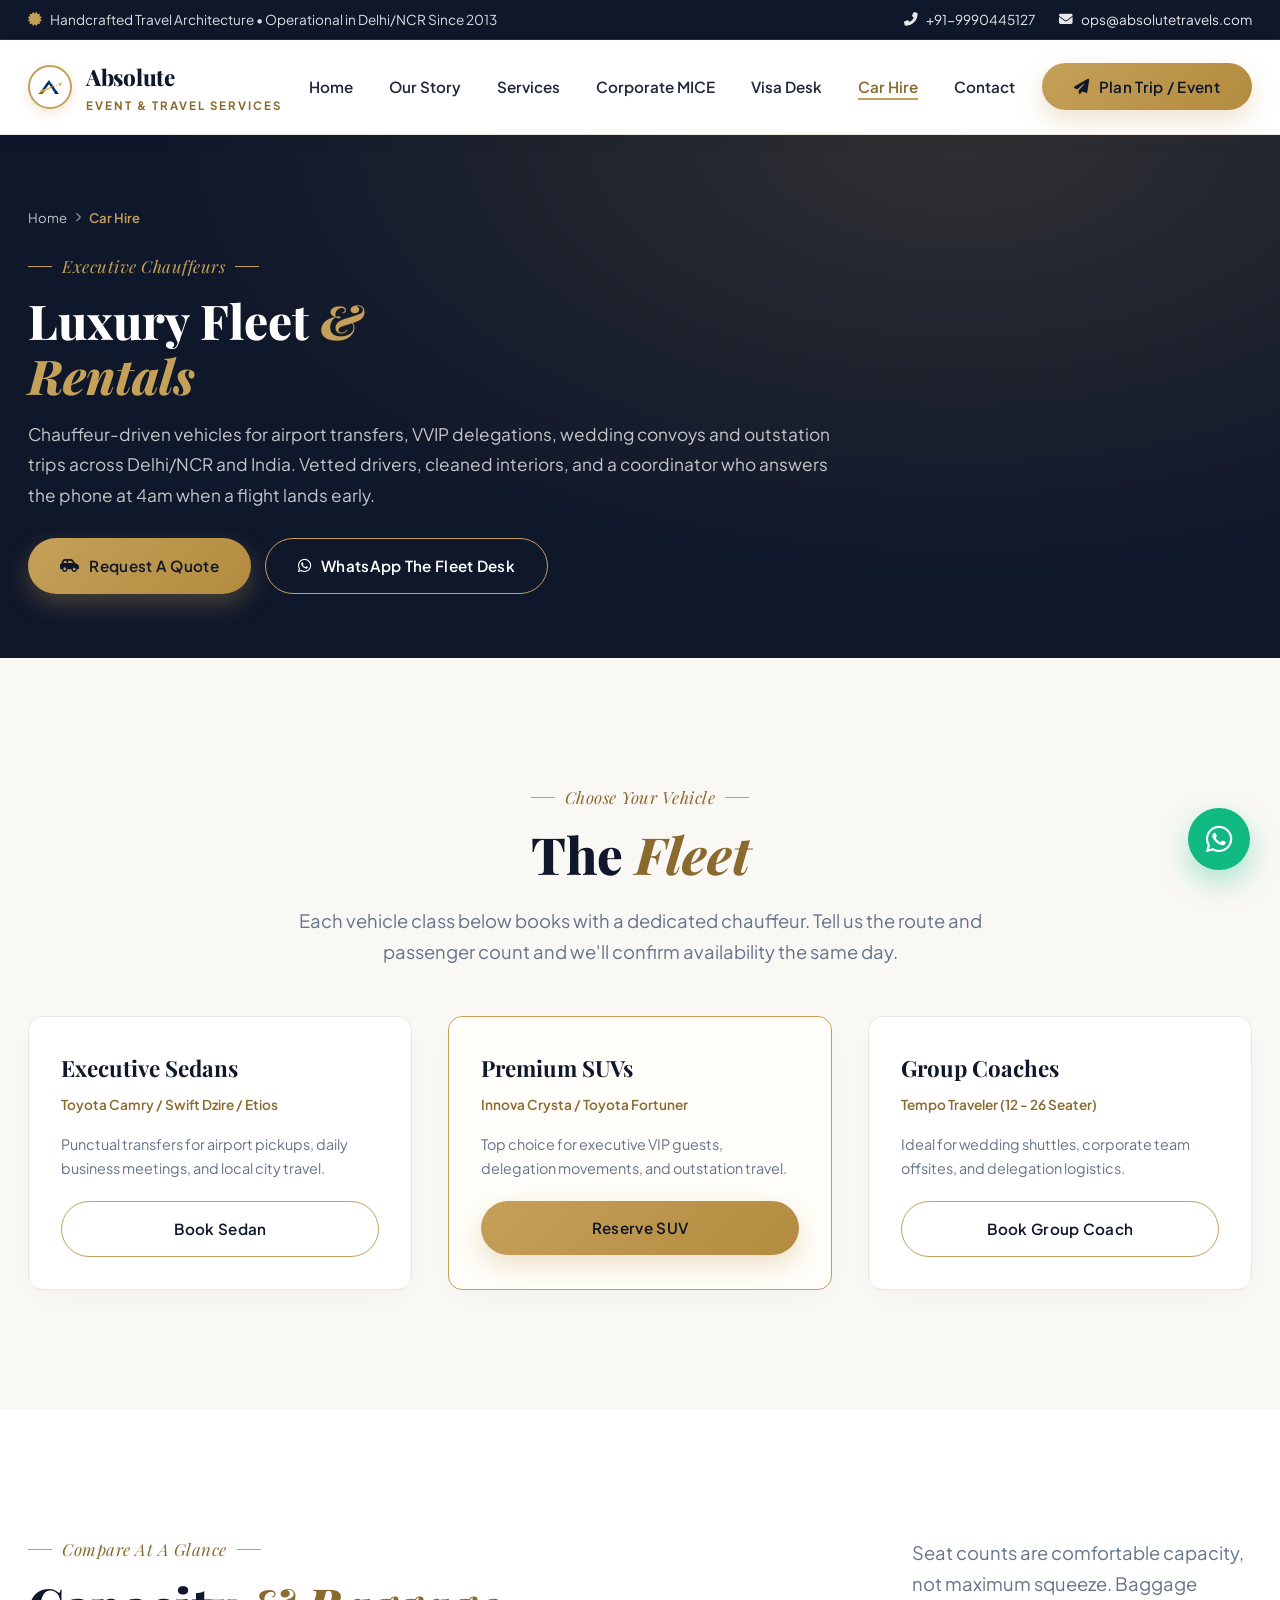
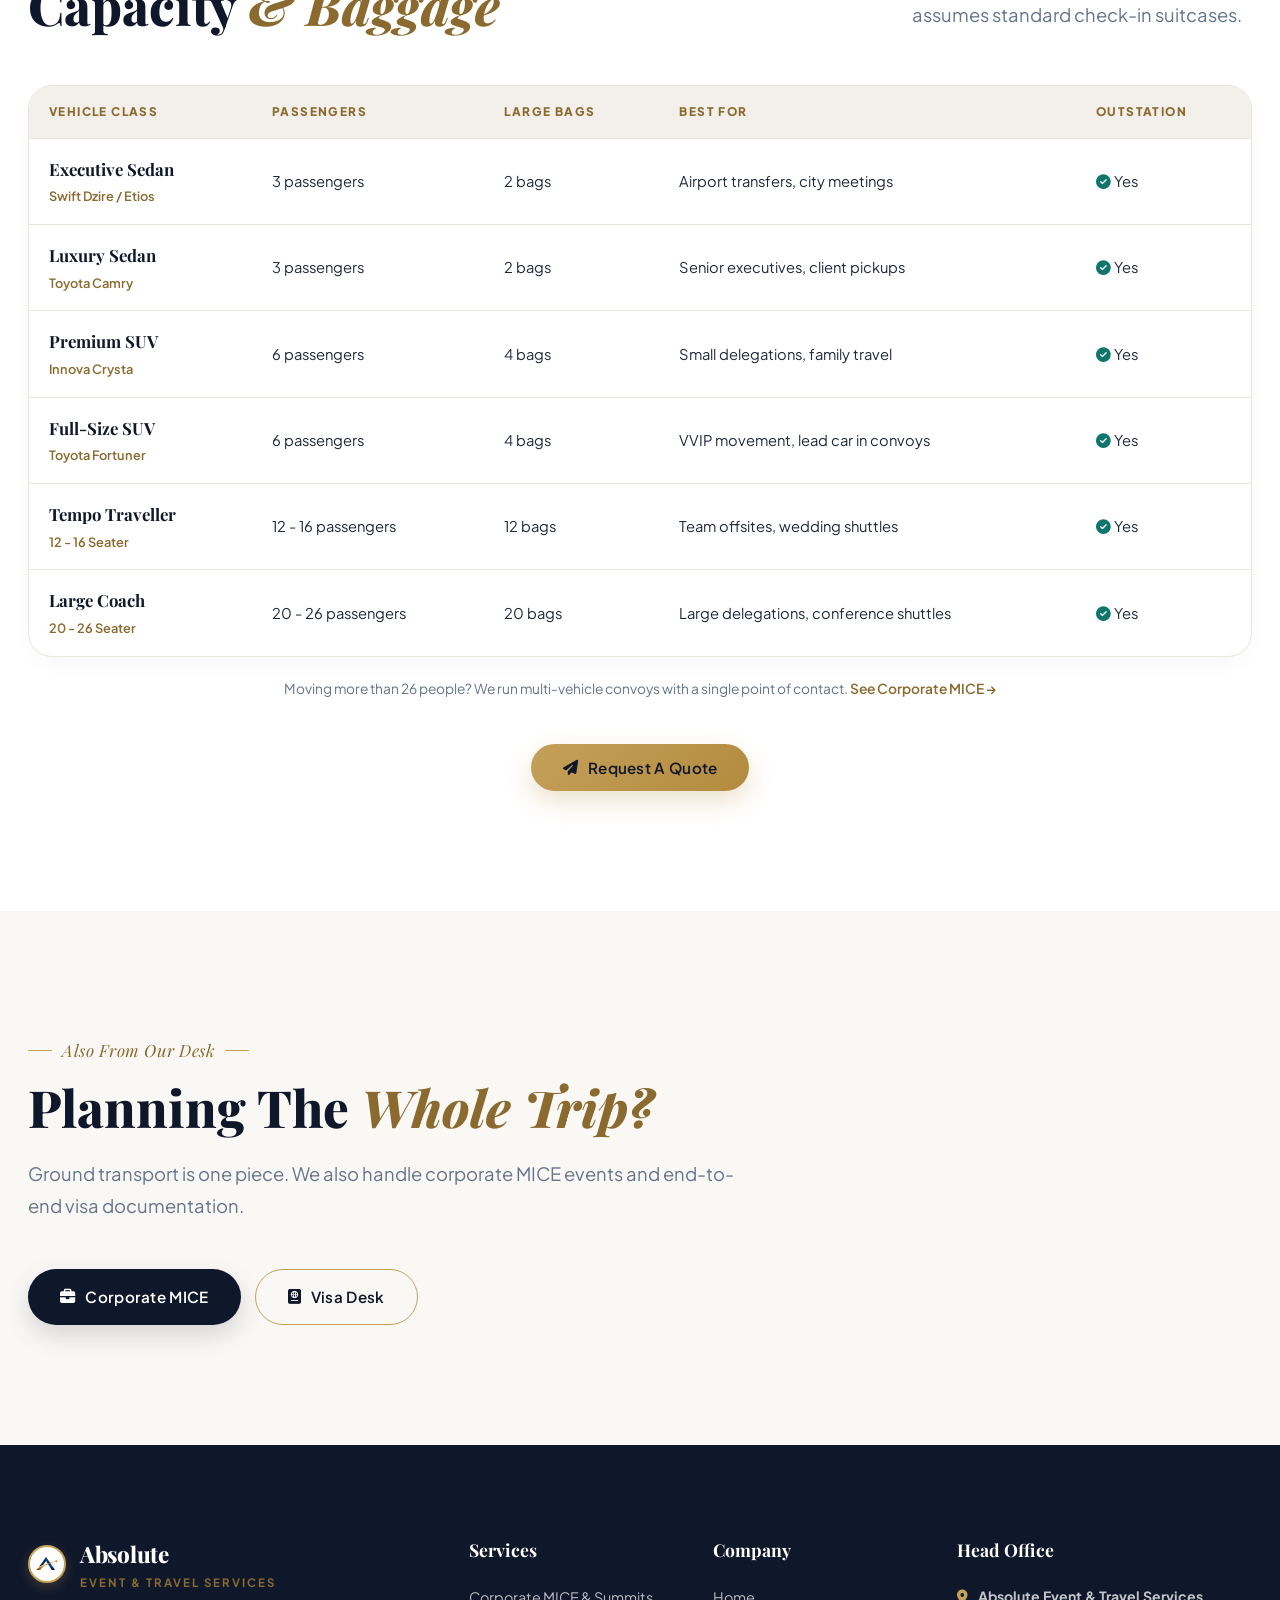
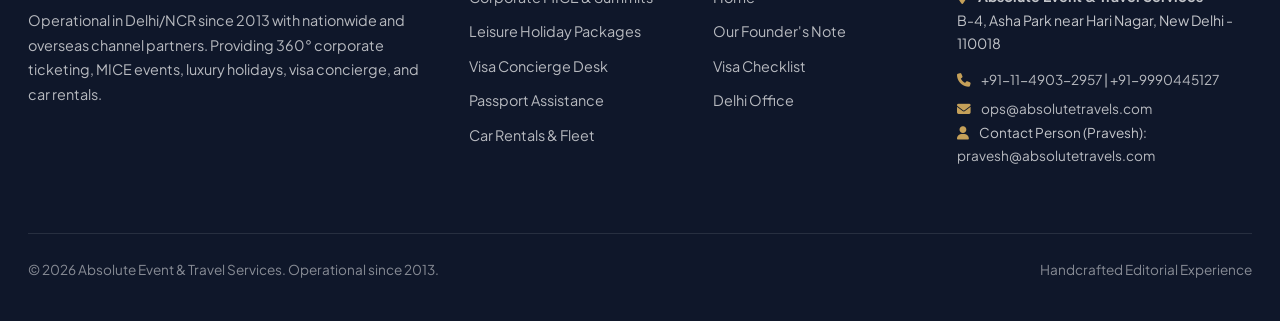
==== commit dce93c8f: "refactor(cleanup): eliminate duplicated inline styles, merge media queries Reduces inline style="..." ====
--- a/fleet.html
+++ b/fleet.html
@@ -308,21 +308,21 @@
     <div class="container">
       <div class="footer-grid-editorial">
         <div>
-          <div class="brand-logo" style="margin-bottom: 16px;">
-            <div class="stamp-logo" style="width: 38px; height: 38px; padding: 6px;"><img src="images/logo-mark.png" alt="Absolute Event &amp; Travel Services logo"></div>
+          <div class="brand-logo">
+            <div class="stamp-logo"><img src="images/logo-mark.png" alt="Absolute Event &amp; Travel Services logo"></div>
             <div>
-              <span class="brand-title" style="color: #FFF;">Absolute</span>
+              <span class="brand-title">Absolute</span>
               <span class="brand-subtext">Event & Travel Services</span>
             </div>
           </div>
-          <p style="font-size: 0.9rem; color: rgba(255,255,255,0.7); line-height: 1.7;">
+          <p class="footer-about">
             Operational in Delhi/NCR since 2013 with nationwide and overseas channel partners. Providing 360° corporate ticketing, MICE events, luxury holidays, visa concierge, and car rentals.
           </p>
         </div>
 
         <div>
-          <h4 style="font-family: var(--font-serif); font-size: 1.1rem; color: #FFF; margin-bottom: 20px;">Services</h4>
-          <ul style="list-style: none; display: flex; flex-direction: column; gap: 10px; font-size: 0.9rem;">
+          <h4 class="footer-heading">Services</h4>
+          <ul class="footer-list">
             <li><a href="index.html#mice">Corporate MICE & Summits</a></li>
             <li><a href="index.html#services">Leisure Holiday Packages</a></li>
             <li><a href="visa.html">Visa Concierge Desk</a></li>
@@ -332,8 +332,8 @@
         </div>
 
         <div>
-          <h4 style="font-family: var(--font-serif); font-size: 1.1rem; color: #FFF; margin-bottom: 20px;">Company</h4>
-          <ul style="list-style: none; display: flex; flex-direction: column; gap: 10px; font-size: 0.9rem;">
+          <h4 class="footer-heading">Company</h4>
+          <ul class="footer-list">
             <li><a href="index.html">Home</a></li>
             <li><a href="index.html#story">Our Founder's Note</a></li>
             <li><a href="visa.html">Visa Checklist</a></li>
@@ -342,23 +342,23 @@
         </div>
 
         <div>
-          <h4 style="font-family: var(--font-serif); font-size: 1.1rem; color: #FFF; margin-bottom: 20px;">Head Office</h4>
-          <p style="font-size: 0.88rem; color: rgba(255,255,255,0.75); line-height: 1.7; margin-bottom: 12px;">
-            <i class="fas fa-map-marker-alt" style="color: var(--color-gold); margin-right: 8px;"></i>
+          <h4 class="footer-heading">Head Office</h4>
+          <p class="footer-address">
+            <i class="fas fa-map-marker-alt footer-icon"></i>
             <strong>Absolute Event & Travel Services</strong><br>
             B-4, Asha Park near Hari Nagar, New Delhi - 110018
           </p>
-          <p style="font-size: 0.85rem; color: rgba(255,255,255,0.75); margin-bottom: 6px;">
-            <i class="fas fa-phone" style="color: var(--color-gold); margin-right: 8px;"></i> <a href="tel:+911149032957">+91-11-4903-2957</a> | <a href="tel:+919990445127">+91-9990445127</a>
+          <p class="footer-contact-line">
+            <i class="fas fa-phone footer-icon"></i> <a href="tel:+911149032957">+91-11-4903-2957</a> | <a href="tel:+919990445127">+91-9990445127</a>
           </p>
-          <p style="font-size: 0.85rem; color: rgba(255,255,255,0.75);">
-            <i class="fas fa-envelope" style="color: var(--color-gold); margin-right: 8px;"></i> <a href="mailto:ops@absolutetravels.com">ops@absolutetravels.com</a><br>
-            <i class="fas fa-user" style="color: var(--color-gold); margin-right: 8px;"></i> Contact Person (Pravesh): <a href="mailto:pravesh@absolutetravels.com">pravesh@absolutetravels.com</a>
+          <p class="footer-contact-line">
+            <i class="fas fa-envelope footer-icon"></i> <a href="mailto:ops@absolutetravels.com">ops@absolutetravels.com</a><br>
+            <i class="fas fa-user footer-icon"></i> Contact Person (Pravesh): <a href="mailto:pravesh@absolutetravels.com">pravesh@absolutetravels.com</a>
           </p>
         </div>
       </div>
 
-      <div style="border-top: 1px solid rgba(255,255,255,0.1); padding-top: 24px; display: flex; justify-content: space-between; align-items: center; font-size: 0.85rem; color: rgba(255,255,255,0.5);">
+      <div class="footer-bottom">
         <p>© 2026 Absolute Event & Travel Services. Operational since 2013.</p>
         <p>Handcrafted Editorial Experience</p>
       </div>
@@ -368,13 +368,13 @@
   <!-- MODAL INQUIRY POPUP (LIGHT THEME) -->
   <div class="modal-backdrop-light" id="inquiry-modal" role="dialog" aria-modal="true" aria-labelledby="modal-heading">
     <div class="modal-card-light">
-      <button class="modal-close" aria-label="Close inquiry form" style="position: absolute; top: 20px; right: 20px; background: none; border: none; font-size: 1.5rem; cursor: pointer; color: var(--text-muted);">&times;</button>
-
-      <span class="editorial-tag" style="margin-bottom: 8px;">Direct Desk</span>
-      <h3 id="modal-heading" style="font-family: var(--font-serif); font-size: 1.8rem; font-weight: 800; color: var(--color-navy); margin-bottom: 8px;">
+      <button class="modal-close" aria-label="Close inquiry form">&times;</button>
+
+      <span class="editorial-tag">Direct Desk</span>
+      <h3 id="modal-heading" class="modal-title">
         Plan Your Travel or Event
       </h3>
-      <p style="font-size: 0.9rem; color: var(--text-muted); margin-bottom: 24px;">
+      <p class="modal-desc">
         Fill out your details and Pravesh or a senior travel consultant will connect with you within 30 minutes.
       </p>
 
@@ -383,19 +383,19 @@
         <input type="hidden" name="subject" value="New Website Inquiry — Absolute Travels">
         <input type="hidden" name="from_name" value="Absolute Travels Website">
         <!-- honeypot: bots fill this, humans don't -->
-        <input type="checkbox" name="botcheck" tabindex="-1" autocomplete="off" style="display:none">
-
-        <div class="field-group" style="margin-bottom: 16px;">
+        <input type="checkbox" name="botcheck" tabindex="-1" autocomplete="off" class="honeypot">
+
+        <div class="field-group">
           <label>Your Full Name</label>
           <input type="text" class="input-light" id="modal-name" name="name" placeholder="e.g. Rahul Verma" required>
         </div>
 
-        <div class="field-group" style="margin-bottom: 16px;">
+        <div class="field-group">
           <label>Mobile Number / WhatsApp</label>
           <input type="tel" class="input-light" id="modal-phone" name="phone" placeholder="e.g. +91 98765 43210" required>
         </div>
 
-        <div class="field-group" style="margin-bottom: 16px;">
+        <div class="field-group">
           <label>Service Category</label>
           <!-- pre-selected to this page's service -->
           <select class="input-light" id="modal-service-type" name="service">
@@ -406,12 +406,12 @@
           </select>
         </div>
 
-        <div class="field-group" style="margin-bottom: 24px;">
+        <div class="field-group">
           <label>Event / Journey Notes</label>
           <textarea class="input-light" id="modal-notes" name="notes" rows="3" placeholder="Pickup and drop locations, dates, number of passengers, and how many days you need the vehicle..."></textarea>
         </div>
 
-        <button type="submit" class="btn btn-gold" style="width: 100%; justify-content: center; font-size: 1rem;">
+        <button type="submit" class="btn btn-gold btn-block">
           <i class="fab fa-whatsapp"></i> Send Inquiry
         </button>
 
--- a/styles.css
+++ b/styles.css
@@ -53,7 +53,7 @@
 
 html {
   scroll-behavior: smooth;
-  scroll-padding-top: 90px; /* offset for sticky navbar when jumping to anchors */
+  scroll-padding-top: 95px; /* offset for sticky navbar when jumping to anchors — matches measured navbar height */
 }
 
 body {
@@ -237,15 +237,6 @@
   text-align: left;
 }
 
-@media (max-width: 768px) {
-  .section-head-split {
-    flex-direction: column;
-    align-items: flex-start;
-    gap: 8px;
-    margin-bottom: 32px;
-  }
-  .section-head-split .editorial-subtitle { max-width: none; }
-}
 
 /* ==========================================================================
    TOP ANNOUNCEMENT BAR & NAVIGATION BAR
@@ -738,6 +729,22 @@
   display: flex;
   flex-direction: column;
   gap: 6px;
+  margin-bottom: 16px; /* every current usage repeated this inline; the one
+                           exception (the modal's last field) is overridden
+                           below via :last-of-type */
+}
+
+#modal-inquiry-form .field-group:last-of-type {
+  margin-bottom: 24px;
+}
+
+.btn-block {
+  width: 100%;
+  justify-content: center;
+}
+
+.honeypot {
+  display: none;
 }
 
 .field-group label {
@@ -811,12 +818,13 @@
 }
 
 .founder-tag-overlay {
+  /* backdrop-filter removed: background is 90% opaque, so blurring what's
+     behind it had zero visible effect — dead code, not a design choice. */
   position: absolute;
   bottom: 20px;
   left: 20px;
   right: 20px;
   background: rgba(15, 23, 42, 0.9);
-  backdrop-filter: blur(10px);
   color: #FFFFFF;
   padding: 16px;
   border-radius: var(--radius-sm);
@@ -939,7 +947,12 @@
   border-radius: var(--radius-lg);
   padding: 48px;
   display: grid;
-  grid-template-columns: 1fr 1.3fr;
+  /* minmax(0, Nfr): bare fr tracks default to an "auto" (max-content)
+     minimum, which the mobile single-column version of this grid was
+     hitting (see the ≤1024px override). No overflow at this width
+     currently, but hardening both to the same pattern rather than leaving
+     one variant fragile to future content changes. */
+  grid-template-columns: minmax(0, 1fr) minmax(0, 1.3fr);
   gap: 48px;
 }
 
@@ -948,6 +961,9 @@
   grid-template-columns: repeat(2, 1fr);
   gap: 14px;
   margin-top: 24px;
+  min-width: 0; /* this is itself a grid item of .visa-card-container; without
+                   this its own 2-column children's content size overrode the
+                   parent's track width instead of shrinking to fit it */
 }
 
 .country-pill-btn {
@@ -962,6 +978,10 @@
   gap: 12px;
   cursor: pointer;
   transition: all 0.3s ease;
+  min-width: 0; /* grid items default to min-width:auto, which let long labels
+                   ("United Kingdom") force the track wider than its 1fr share
+                   instead of wrapping — caused a 4px horizontal overflow on
+                   mobile. */
 }
 
 .country-pill-btn:hover, .country-pill-btn.active {
@@ -976,6 +996,21 @@
   border-radius: var(--radius-md);
   padding: 36px;
   box-shadow: var(--shadow-soft);
+}
+
+/* Rendered by renderVisaDetails() in script.js for each country's document
+   checklist. */
+.doc-checklist-item {
+  display: flex;
+  align-items: center;
+  gap: 10px;
+  margin-bottom: 10px;
+  font-size: 0.95rem;
+  color: var(--text-main);
+}
+
+.doc-checklist-item i {
+  color: var(--color-emerald);
 }
 
 /* ==========================================================================
@@ -1159,11 +1194,6 @@
   color: var(--color-gold);
 }
 
-@media (max-width: 768px) {
-  .closing-cta-section { padding: 72px 0; }
-  .closing-cta-actions { flex-direction: column; gap: 20px; }
-}
-
 /* ==========================================================================
    CASE STUDY
    ========================================================================== */
@@ -1261,6 +1291,73 @@
   margin-bottom: 60px;
 }
 
+/* Footer component classes — this whole footer block is kept identical
+   across index.html/fleet.html/visa.html by convention, so these were
+   duplicated as inline styles 3x each (12x for .footer-icon, used 4x
+   per footer). */
+.footer-editorial .brand-logo {
+  margin-bottom: 16px;
+}
+
+.footer-editorial .stamp-logo {
+  width: 38px;
+  height: 38px;
+  padding: 6px;
+}
+
+.footer-editorial .brand-title {
+  color: #FFFFFF;
+}
+
+.footer-about {
+  font-size: 0.9rem;
+  color: rgba(255, 255, 255, 0.7);
+  line-height: 1.7;
+}
+
+.footer-heading {
+  font-family: var(--font-serif);
+  font-size: 1.1rem;
+  color: #FFFFFF;
+  margin-bottom: 20px;
+}
+
+.footer-list {
+  list-style: none;
+  display: flex;
+  flex-direction: column;
+  gap: 10px;
+  font-size: 0.9rem;
+}
+
+.footer-icon {
+  color: var(--color-gold);
+  margin-right: 8px;
+}
+
+.footer-address {
+  font-size: 0.88rem;
+  color: rgba(255, 255, 255, 0.75);
+  line-height: 1.7;
+  margin-bottom: 12px;
+}
+
+.footer-contact-line {
+  font-size: 0.85rem;
+  color: rgba(255, 255, 255, 0.75);
+  margin-bottom: 6px;
+}
+
+.footer-bottom {
+  border-top: 1px solid rgba(255, 255, 255, 0.1);
+  padding-top: 24px;
+  display: flex;
+  justify-content: space-between;
+  align-items: center;
+  font-size: 0.85rem;
+  color: rgba(255, 255, 255, 0.5);
+}
+
 .footer-editorial a {
   color: rgba(255, 255, 255, 0.7);
 }
@@ -1271,10 +1368,10 @@
 
 .modal-backdrop-light {
   position: fixed;
-  top: 0;
-  left: 0;
-  width: 100vw;
-  height: 100vh;
+  /* inset, not width:100vw/height:100vh — vw/vh include the scrollbar
+     gutter in most browsers, which is the classic cause of a few px of
+     phantom horizontal overflow on a fixed full-screen element. */
+  inset: 0;
   background: rgba(15, 23, 42, 0.65);
   backdrop-filter: blur(12px);
   z-index: 2000;
@@ -1303,6 +1400,38 @@
   overflow-y: auto;
 }
 
+/* Modal component classes — this whole modal block is kept identical
+   across index.html/fleet.html/visa.html by convention, so these were
+   duplicated as inline styles 3x each. */
+.modal-close {
+  position: absolute;
+  top: 20px;
+  right: 20px;
+  background: none;
+  border: none;
+  font-size: 1.5rem;
+  cursor: pointer;
+  color: var(--text-muted);
+}
+
+.modal-card-light .editorial-tag {
+  margin-bottom: 8px;
+}
+
+.modal-title {
+  font-family: var(--font-serif);
+  font-size: 1.8rem;
+  font-weight: 800;
+  color: var(--color-navy);
+  margin-bottom: 8px;
+}
+
+.modal-desc {
+  font-size: 0.9rem;
+  color: var(--text-muted);
+  margin-bottom: 24px;
+}
+
 .modal-status {
   margin-top: 16px;
   font-size: 0.9rem;
@@ -1344,7 +1473,11 @@
   .staggered-gallery { height: 380px; }
   .services-grid, .fleet-grid-light { grid-template-columns: 1fr 1fr; }
   .founder-box { grid-template-columns: 1fr; }
-  .visa-card-container { grid-template-columns: 1fr; }
+  /* minmax(0, 1fr), not bare 1fr — a bare 1fr track's implicit minimum is
+     "auto" (its content's max-content width), so the nested 2-column
+     country-grid-light inside it was forcing this track wider than the
+     card's own padding allowed, overflowing the page horizontally. */
+  .visa-card-container { grid-template-columns: minmax(0, 1fr); }
   .footer-grid-editorial { grid-template-columns: 1fr 1fr; }
   .proof-grid { grid-template-columns: repeat(3, 1fr); row-gap: 36px; }
   .casestudy-card { grid-template-columns: 1fr; }
@@ -1390,6 +1523,25 @@
     bottom: 16px;
     right: 16px;
   }
+
+  .section-head-split {
+    flex-direction: column;
+    align-items: flex-start;
+    gap: 8px;
+    margin-bottom: 32px;
+  }
+  .section-head-split .editorial-subtitle { max-width: none; }
+
+  .closing-cta-section { padding: 72px 0; }
+  .closing-cta-actions { flex-direction: column; gap: 20px; }
+
+  /* Sub-page chrome (visa.html, fleet.html) */
+  .page-hero { padding: 52px 0 48px; }
+  .page-hero-title { font-size: 2.1rem; max-width: none; }
+  .page-hero-sub { font-size: 1rem; }
+  .page-hero-actions .btn, .teaser-card .btn { width: 100%; justify-content: center; }
+  .process-grid { grid-template-columns: 1fr; }
+  .teaser-card { padding: 28px; }
 }
 
 /* ==========================================================================
@@ -1650,13 +1802,6 @@
   .teaser-grid { grid-template-columns: 1fr; }
   .process-grid { grid-template-columns: repeat(2, 1fr); }
 }
-
-@media (max-width: 768px) {
-  .page-hero { padding: 52px 0 48px; }
-  .page-hero-title { font-size: 2.1rem; max-width: none; }
-  .page-hero-sub { font-size: 1rem; }
-  .page-hero-actions .btn { width: 100%; justify-content: center; }
-  .process-grid { grid-template-columns: 1fr; }
-  .teaser-card { padding: 28px; }
-  .teaser-card .btn { width: 100%; justify-content: center; }
-}
+/* Sub-page ≤768px rules live in the single consolidated
+   @media (max-width: 768px) block below "Mobile Responsiveness" — this
+   file used to have four separate ≤768px blocks; merged into one. */
